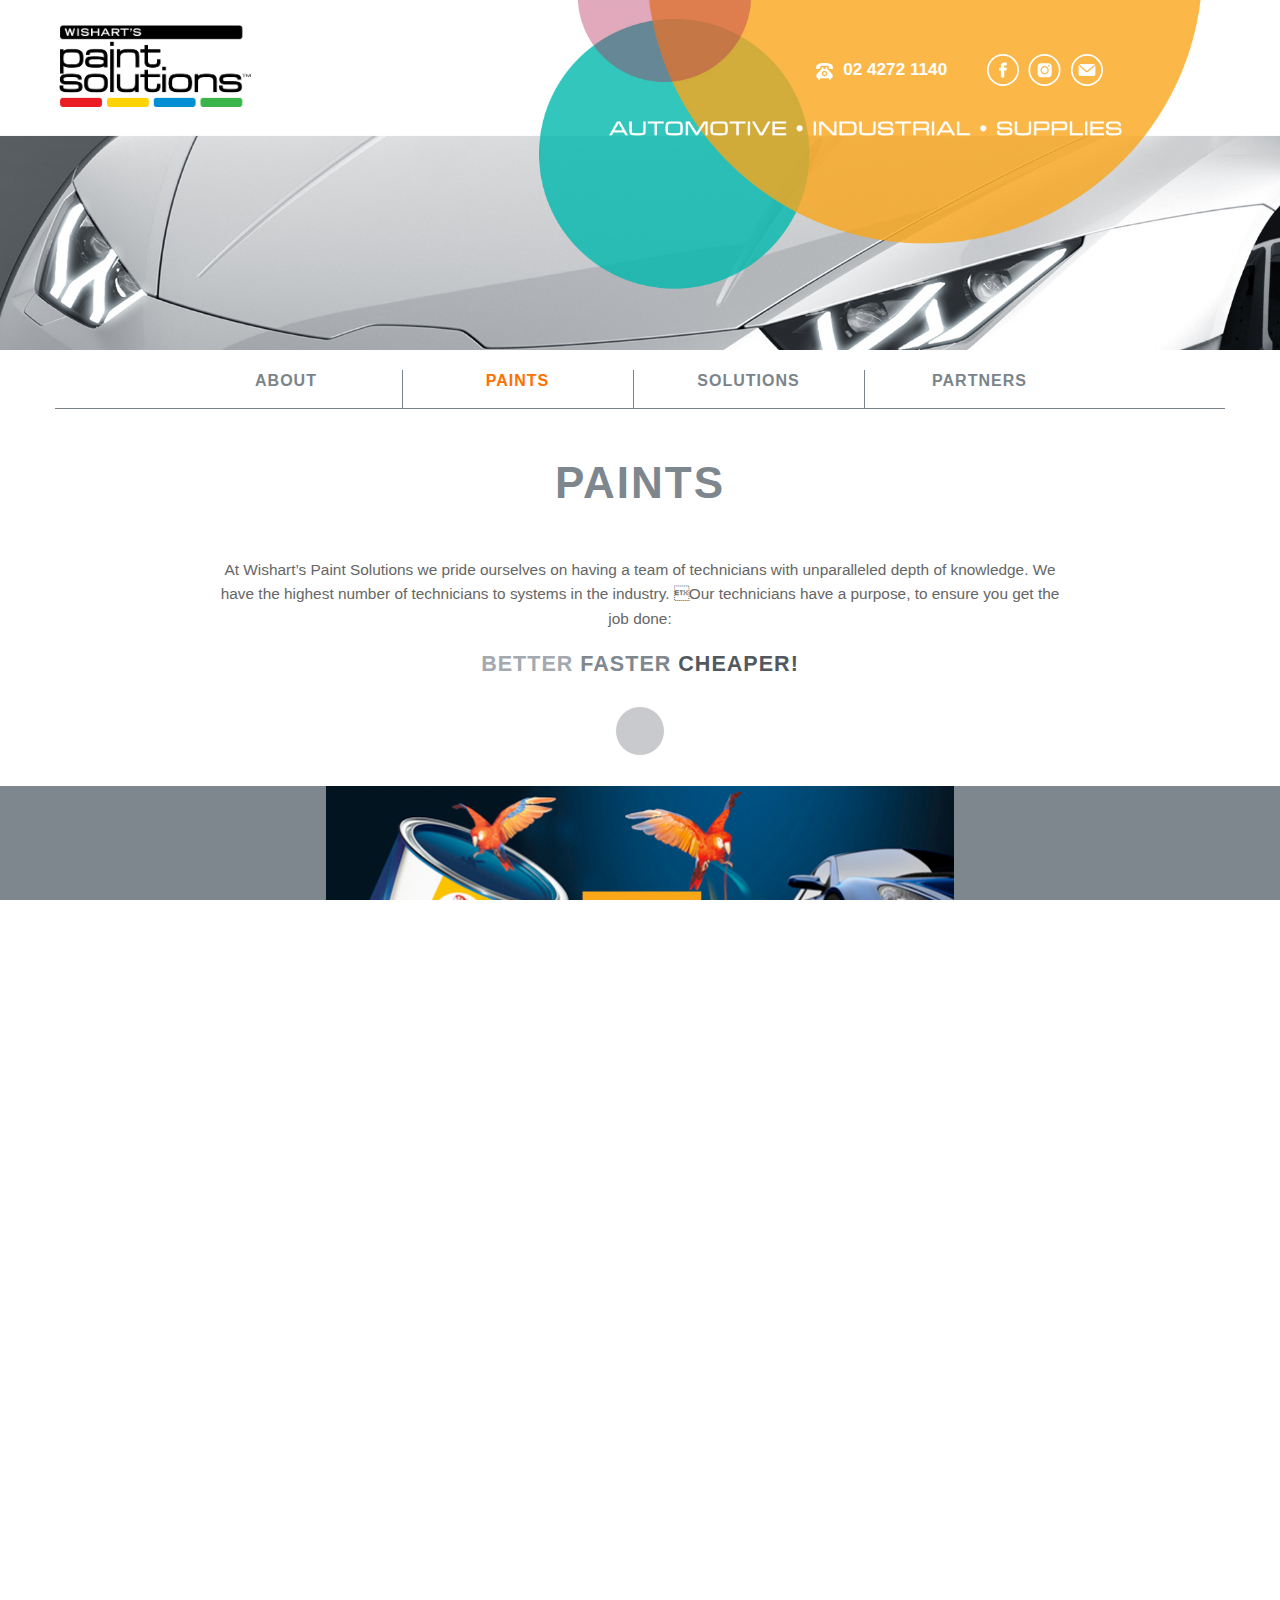
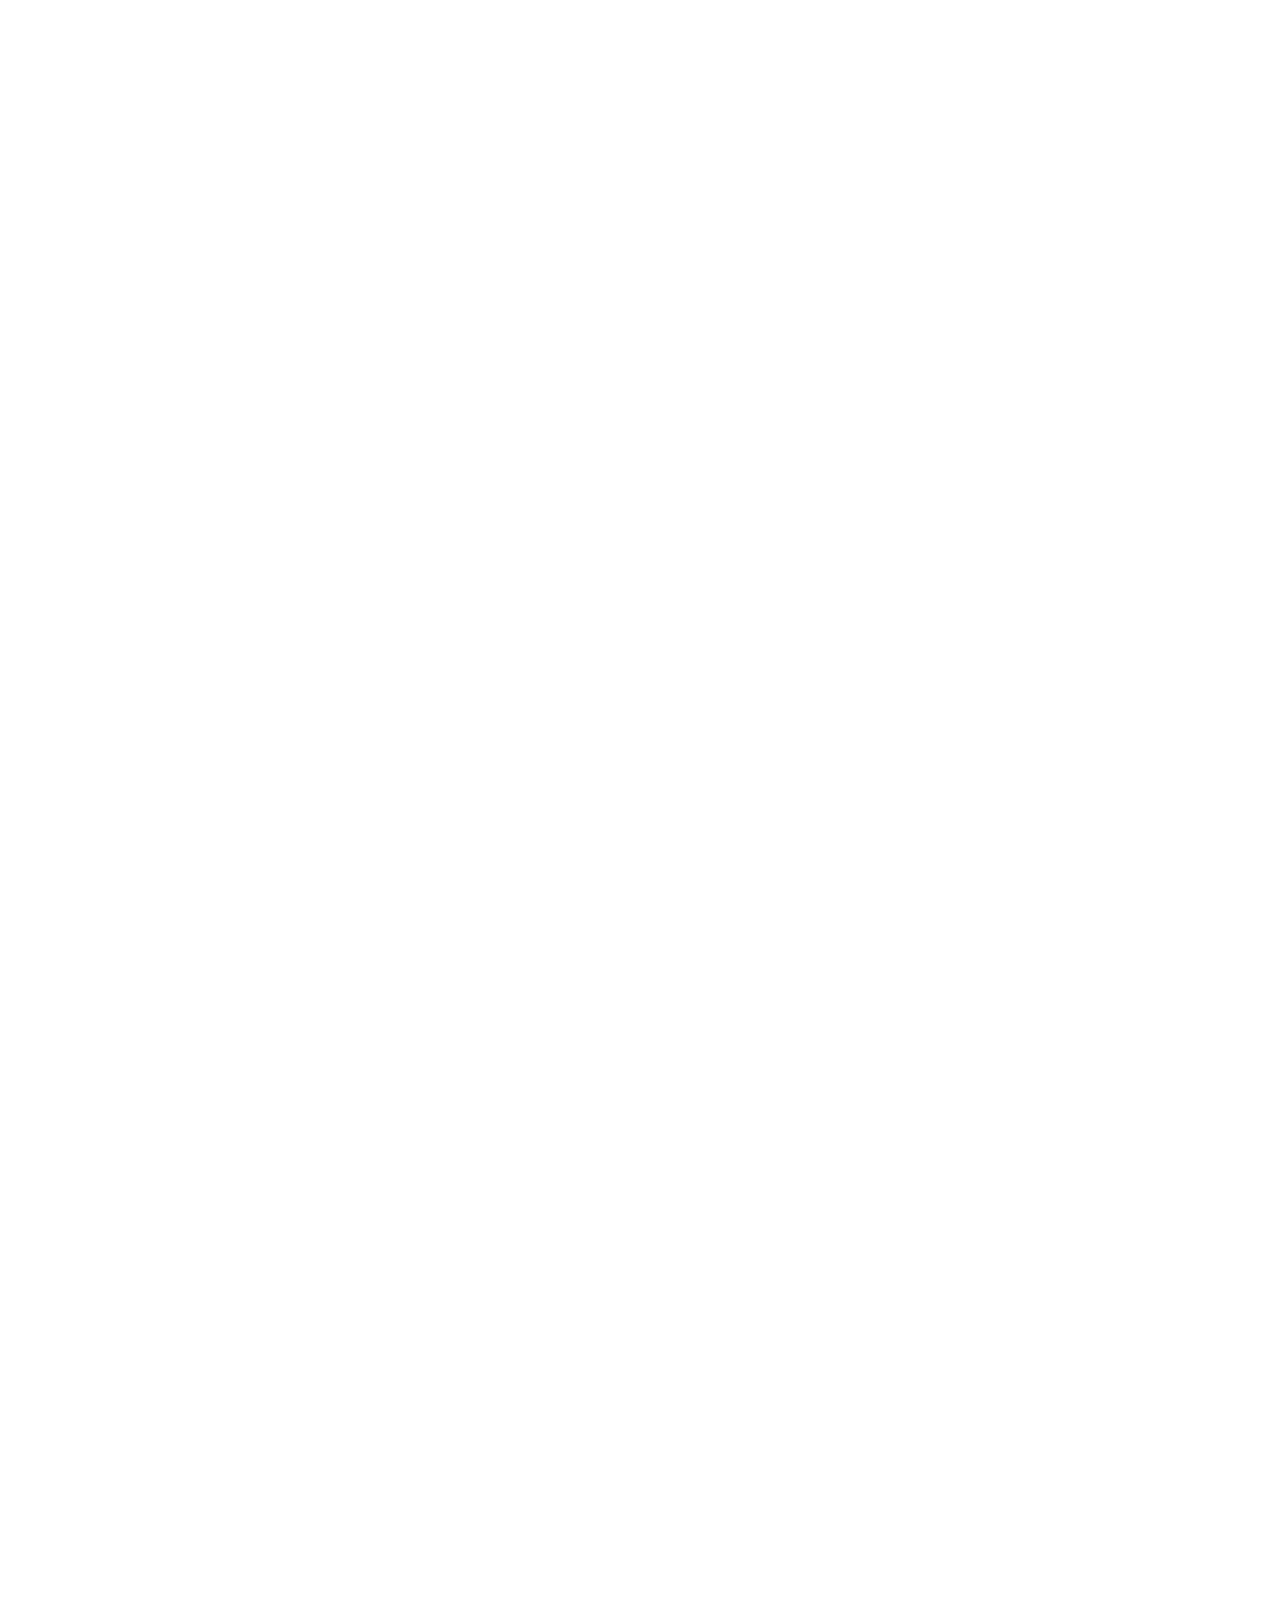
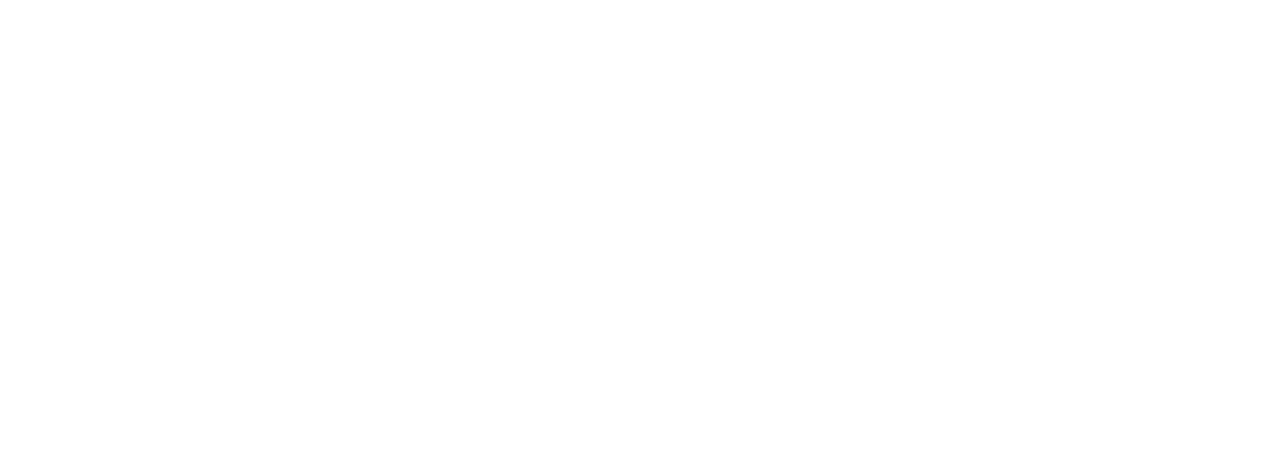
==== paints/index.html @ d62b1ea8 "init" ====
<!DOCTYPE html>
<!-- saved from url=(0048)http://www.wishartspaintsolutions.com.au/paints/ -->
<html lang="en-US"
      class=" js flexbox canvas canvastext webgl no-touch geolocation postmessage websqldatabase indexeddb hashchange history draganddrop websockets rgba hsla multiplebgs backgroundsize borderimage borderradius boxshadow textshadow opacity cssanimations csscolumns cssgradients cssreflections csstransforms csstransforms3d csstransitions fontface generatedcontent video audio localstorage sessionstorage webworkers no-applicationcache svg inlinesvg smil svgclippaths"
      style="">
<head>
    <meta http-equiv="Content-Type" content="text/html; charset=UTF-8">

    <title>Wishart's Paint Solutions | Paints </title>

    <link href="http://www.google-analytics.com/" rel="dns-prefetch">
    <link href="./../files/favicon.ico"
          rel="shortcut icon">
    <link href="./../files/touch.png"
          rel="apple-touch-icon-precomposed">
    <link href="./files/css" rel="stylesheet" type="text/css">

    <meta http-equiv="X-UA-Compatible" content="IE=edge,chrome=1">
    <meta name="viewport" content="width=device-width, initial-scale=1.0">
    <meta name="description" content="">

    <script type="text/javascript" async="" src="./files/analytics.js"></script>
    <script type="text/javascript">
        window._wpemojiSettings = {
            "baseUrl": "https:\/\/s.w.org\/images\/core\/emoji\/72x72\/",
            "ext": ".png",
            "source": {"concatemoji": "http:\/\/www.wishartspaintsolutions.com.au\/wp-includes\/js\/wp-emoji-release.min.js?ver=4.4.22"}
        };
        !function (a, b, c) {
            function d(a) {
                var c, d, e, f = b.createElement("canvas"), g = f.getContext && f.getContext("2d"),
                    h = String.fromCharCode;
                return g && g.fillText ? (g.textBaseline = "top", g.font = "600 32px Arial", "flag" === a ? (g.fillText(h(55356, 56806, 55356, 56826), 0, 0), f.toDataURL().length > 3e3) : "diversity" === a ? (g.fillText(h(55356, 57221), 0, 0), c = g.getImageData(16, 16, 1, 1).data, g.fillText(h(55356, 57221, 55356, 57343), 0, 0), c = g.getImageData(16, 16, 1, 1).data, e = c[0] + "," + c[1] + "," + c[2] + "," + c[3], d !== e) : ("simple" === a ? g.fillText(h(55357, 56835), 0, 0) : g.fillText(h(55356, 57135), 0, 0), 0 !== g.getImageData(16, 16, 1, 1).data[0])) : !1
            }

            function e(a) {
                var c = b.createElement("script");
                c.src = a, c.type = "text/javascript", b.getElementsByTagName("head")[0].appendChild(c)
            }

            var f, g;
            c.supports = {
                simple: d("simple"),
                flag: d("flag"),
                unicode8: d("unicode8"),
                diversity: d("diversity")
            }, c.DOMReady = !1, c.readyCallback = function () {
                c.DOMReady = !0
            }, c.supports.simple && c.supports.flag && c.supports.unicode8 && c.supports.diversity || (g = function () {
                c.readyCallback()
            }, b.addEventListener ? (b.addEventListener("DOMContentLoaded", g, !1), a.addEventListener("load", g, !1)) : (a.attachEvent("onload", g), b.attachEvent("onreadystatechange", function () {
                "complete" === b.readyState && c.readyCallback()
            })), f = c.source || {}, f.concatemoji ? e(f.concatemoji) : f.wpemoji && f.twemoji && (e(f.twemoji), e(f.wpemoji)))
        }(window, document, window._wpemojiSettings);
    </script>
    <style type="text/css">
        img.wp-smiley,
        img.emoji {
            display: inline !important;
            border: none !important;
            box-shadow: none !important;
            height: 1em !important;
            width: 1em !important;
            margin: 0 .07em !important;
            vertical-align: -0.1em !important;
            background: none !important;
            padding: 0 !important;
        }
    </style>
    <!--<link rel="stylesheet" id="formidable-css" href="./files/admin-ajax.php" media="all">-->
    <link rel="stylesheet" id="bootstrap-css" href="./files/bootstrap.min.css"
          media="all">
    <link rel="stylesheet" id="fontawesome-css"
          href="./files/font-awesome.min.css" media="all">
    <link rel="stylesheet" id="flaticon-css" href="./files/flaticon.css"
          media="all">
    <link rel="stylesheet" id="normalize-css" href="./files/normalize.css"
          media="all">
    <link rel="stylesheet" id="html5blank-css" href="./files/style.css"
          media="all">
    <script type="text/javascript" src="./files/modernizr-2.7.1.min.js"></script>
    <script type="text/javascript" src="./files/jquery.js"></script>
    <script type="text/javascript" src="./files/jquery-migrate.min.js"></script>
    <script type="text/javascript" src="./files/scripts.js"></script>
    <!--<link rel="https://api.w.org/" href="http://www.wishartspaintsolutions.com.au/wp-json/">-->
    <!--<link rel="alternate" type="application/json+oembed"-->
          <!--href="http://www.wishartspaintsolutions.com.au/wp-json/oembed/1.0/embed?url=http%3A%2F%2Fwww.wishartspaintsolutions.com.au%2Fpaints%2F">-->
    <!--<link rel="alternate" type="text/xml+oembed"-->
          <!--href="http://www.wishartspaintsolutions.com.au/wp-json/oembed/1.0/embed?url=http%3A%2F%2Fwww.wishartspaintsolutions.com.au%2Fpaints%2F&amp;format=xml">-->
    <script src="./files/e6cb97ce8c.js" crossorigin="anonymous"></script>
    <link href="./files/free-v4-shims.min.css" media="all" rel="stylesheet">
    <link href="./files/free-v4-font-face.min.css" media="all" rel="stylesheet">
    <link href="./files/free.min.css" media="all" rel="stylesheet">
    <!-- FIX FOR BG COVERS -->
    <style>
        .bg-cover {
            -ms-behavior: url(./../files/backgroundsize.min.htc);
        }
    </style>

    <!--[if lt IE 9]>
    <script src="//cdnjs.cloudflare.com/ajax/libs/respond.js/1.4.2/respond.js"></script>
    <script src="//cdnjs.cloudflare.com/ajax/libs/html5shiv/3.7.2/html5shiv.min.js"></script>
    <![endif]-->

    <meta property="og:url" content="http://www.wishartspaintsolutions.com.au/paints/">
    <meta property="og:type" content="article">
    <meta property="og:title" content="Wishart&#39;s Paint Solutions -   Paints">
    <meta property="og:description" content=" ">
    <meta property="og:image"
          content="./../logo.png">


    <!-- Global site tag (gtag.js) - Google Analytics -->
    <script async="" src="./files/js"></script>
    <script>
        window.dataLayer = window.dataLayer || [];

        function gtag() {
            dataLayer.push(arguments);
        }

        gtag('js', new Date());
        gtag('config', 'UA-108068623-1');
    </script>

</head>
<body class="page page-id-9 page-template page-template-page-paints page-template-page-paints-php logged-in paints page-loaded">

<div class="mobile-wrap">
    <!-- header -->
    <header class="header bg-cover" role="banner">

        <div class="container">
            <div class="logo">
                <a href="./../" title="Wishart&#39;s Paint Solutions"><img src="./files/logo.png"
                                                                           alt="Wishart&#39;s Paint Solutions"></a>
            </div>
            <div class="social-icons">
                <div class="phone">
                    <a href="tel:+61242721140" title="Phone Number">
                        <img
                                src="./../files/Phone%20Icon.svg" alt="phone-number"
                                class="phone-number">
                        <span style="color: white; font-size: 1.3em; line-height: 1em; margin: 0 7px;">02 4272 1140</span>
                    </a>
                </div>
                <div class="facebook">
                    <a href="https://www.facebook.com/wishartspaintsolutions" title="Facebook Icon" target="_blank"
                       rel="noopener noreferrer"><img src="./../files/Facebook.svg" style="color: white";
                                                      alt="facebook-icon" class="facebook-icon"></a>
                </div>
                <div class="instagram">
                    <a href="https://www.instagram.com/wishartspaintsolutions" title="Instagram Icon" target="_blank"
                       rel="noopener noreferrer"><img src="./../files/Instagram.svg"
                                                      alt="instagram-icon" class="instagram-icon"></a>
                </div>
                <div class="email">
                    <a href="mailto:enquires@wishartspaintsolutions.com.au" title="Email Icon"><img
                            src="./../files/Email.svg" alt="email-icon"
                            class="email-icon"></a>
                </div>
            </div>
        </div>


    </header>

    <!-- /header -->

    <!-- nav -->
    <nav class="nav container container-go-fluid">
        <ul>
            <li id="menu-item-19" class="menu-item menu-item-type-post_type menu-item-object-page menu-item-19"><a
                    href="./../">About</a></li>
            <li id="menu-item-18"
                class="menu-item menu-item-type-post_type menu-item-object-page current-menu-item page_item page-item-9 current_page_item menu-item-18">
                <a href="./">Paints</a></li>
            <li id="menu-item-17" class="menu-item menu-item-type-post_type menu-item-object-page menu-item-17"><a
                    href="./../solutions/">Solutions</a></li>
            <li id="menu-item-16" class="menu-item menu-item-type-post_type menu-item-object-page menu-item-16"><a
                    href="./../partners/">Partners</a></li>
        </ul>
    </nav>
    <!-- /nav -->

</div>


<div class="page-wrap">

    <div class="page-feature">
        <h1>Paints</h1>
    </div>

    <section class="page-content container">
        <p>At Wishart’s Paint Solutions we pride ourselves on having a team of technicians with unparalleled depth of
            knowledge. We have the highest number of technicians to systems in the industry. Our technicians have a
            purpose, to ensure you get the job done:</p>
        <span class="tagline"><span>Better </span><span class="mid">Faster </span><span
                class="end">Cheaper!</span></span>
    </section>

    <a href="./#" class="scroll fa" aria-hidden="true"></a>

</div>

<div class="grid">
    <div class="item grey">
        <div class="wrap"><img src="./files/glas.png" alt="Glasurit"
                               class="image">
            <h2>Glasurit</h2>
            <div class="blurb"><p><strong>Glasurit 90</strong> Line is the No.1 waterborne paint worldwide. </p>
                <p>The ideal solution for OEM approved and production bodyshops.</p>
                <p>&nbsp;</p>
                <p><img class="aligncenter size-full wp-image-129"
                        src="./files/Glasurit-paints.jpg" alt="Glasurit--paints">
                        <!--sizes="(max-width: 628px) 100vw, 628px"-->
                    <!--srcset="http://www.wishartspaintsolutions.com.au/wp-content/uploads/2015/12/Glasurit-paints-250x89.jpg 250w, http://www.wishartspaintsolutions.com.au/wp-content/uploads/2015/12/Glasurit-paints-120x43.jpg 120w, http://www.wishartspaintsolutions.com.au/wp-content/uploads/2015/12/Glasurit-paints.jpg 628w"-->
                </p>
                <p>&nbsp;</p>
                <p><strong>Glasurit 68</strong> Line topcoat system delivers first-class results across the board. It
                    can be used flexibly for applications ranging from original coating to refinishing and offers the
                    perfect solution for all vehicles, from tippers to buses. It’s brilliant, efficient and durable.</p>
            </div>
            <a href="http://glasurit.com.au/" class="button" title="Glasurit">Visit Site <span class="fa"
                                                                                               aria-hidden="true"></span></a>
        </div>
    </div>
    <div class="item ">
        <div class="wrap"><img src="./files/baslac.png" alt="Baslac"
                               class="image">
            <h2>Baslac</h2>
            <div class="blurb"><p>Baslac 45 Line waterborne offers an overall modern solution for non-OEM and production
                bodyshops. Exceptional coverage, excellent drying, leading class colour tools and outstanding
                finish.</p>
                <span class="tagline"><span>Baslac,</span><span class="mid"> &nbsp;so easy,</span><span class="end"> &nbsp;so effective!</span></span>
            </div>
            <a href="http://baslac.com.au/" class="button" title="Baslac">Visit Site <span class="fa"
                                                                                           aria-hidden="true"></span></a>
        </div>
    </div>
</div>

<section class="page-content more-paints container">
    <p>Our core refinish paints are complimented by the following light industrial timber and protective coatings.</p>
    <h2 class="feature">More paints we supply</h2>
    <div class="row">
        <div class="col-md-3 col-xs-6"><span><a href="https://www.basf.com/au/en.html" target="_blank"
                                                title="Visit Site"><img
                src="./files/BASF-logo.jpg" alt="BASF"></a></span></div>
        <div class="col-md-3 col-xs-6"><span><a href="http://www.wattyl.com.au/en/" target="_blank"
                                                title="Visit Site"><img
                src="./files/Wattyl-logo.png" alt="Wattyl"></a></span></div>
        <div class="col-md-3 col-xs-6"><span><a href="http://www.bccoatings.com.au/" target="_blank" title="Visit Site"><img
                src="./files/BC-Coatings-logo.png"
                alt="B.C. Coatings"></a></span></div>
        <div class="col-md-3 col-xs-6"><span><a href="http://www.jotun.com/" target="_blank" title="Visit Site"><img
                src="./files/Jotun-logo.png" alt="Jotun"></a></span></div>
    </div>
</section>


<footer class="footer">

    <div class="title">Contact Us</div>

    <div class="middle">
        <ul>
            <li>
                <strong>Unanderra</strong>
                <p>4 Waverley Drive, Unanderra 2526, NSW Australia</p>
            </li>
            <li>
                <strong>Email</strong>
                <a href="mailto:enquiries@wishartspaintsolutions.com.au" class="mail">enquiries@wishartspaintsolutions.com.au</a>
            </li>
            <li>
                <strong>Phone</strong>
                (02) 4272 1140
            </li>
            <li class="border-top">
                <strong>Port Macquarie</strong>
                <p>2/25 Uralla Rd, Port Macquarie, NSW 2444</p>
            </li>
            <li class="row">
                <div class="col-sm-6">
                    <strong>Phone</strong>
                    <span>(02) 6581 3044</span>
                </div>
                <div class="col-sm-6">
                    <strong>Fax</strong>
                    <span>(02) 6581 3045</span>
                </div>
            </li>
            <li class="border-top">
                <strong>Grafton</strong>
                <p>37A Villiers Street Grafton NSW 2460</p>
            </li>
            <li>
                <strong>Phone</strong>
                <span>0458 685 848</span>
            </li>
        </ul>
    </div>

    <div class="bottom">
        <span>Open: 7am - 4.30pm Mon-Fri</span>
    </div>
    <div class="apco">
        <div class="apco-logo">
            <img src="./files/apco-logo.png">
        </div>
        <div class="apco-info">
            <p>We are committed to continually minimising our impact upon the environment as demonstrated by our
                membership to the <span>Australian Packaging Covenant Organisation (APCO).</span></p>
        </div>
        <div class="apco-cta">
            <a href="./../files/Wishart&#39;s_paint_solutions-annual_report_action_plan_2019.pdf"
               target="_blank">
                <div class="apco-cta-btn">VIEW ACTION PLAN</div>
            </a>
        </div>
    </div>


</footer>

<script type="text/javascript" src="./files/comment-reply.min.js"></script>
<script type="text/javascript" src="./files/wp-embed.min.js"></script>


</body>
</html>
---- paints/files/flaticon.css ----
@font-face {
	font-family: "Flaticon";
	src: url("flaticon.eot");
	src: url("flaticon.eot#iefix") format("embedded-opentype"),
	url("flaticon.woff") format("woff"),
	url("flaticon.ttf") format("truetype"),
	url("flaticon.svg") format("svg");
	font-weight: normal;
	font-style: normal;
}
[class^="flaticon-"]:before, [class*=" flaticon-"]:before,
[class^="flaticon-"]:after, [class*=" flaticon-"]:after {   
	font-family: Flaticon;
        font-size: 20px;
font-style: normal;
margin-left: 20px;
}.flaticon-agreement:before {
	content: "\e000";
}
.flaticon-aim5:before {
	content: "\e001";
}
.flaticon-balancing3:before {
	content: "\e002";
}
.flaticon-calendar68:before {
	content: "\e003";
}
.flaticon-costume4:before {
	content: "\e004";
}
.flaticon-goal5:before {
	content: "\e005";
}
.flaticon-hand-1:before {
	content: "\e006";
}
.flaticon-hand220:before {
	content: "\e007";
}
.flaticon-human45:before {
	content: "\e008";
}
.flaticon-objective:before {
	content: "\e009";
}
.flaticon-plant14:before {
	content: "\e00a";
}
.flaticon-rope4:before {
	content: "\e00b";
}
.flaticon-target21:before {
	content: "\e00c";
}
.flaticon-targets:before {
	content: "\e00d";
}
---- paints/files/style.css ----
/*
	Theme Name: Wisharts
	Theme URI: http://html5blank.com
	Description: Wisharts Theme by DIGITALL* Agency
	Version: 1.0.0
	Author: DIGITALL* Agency
	Author URI: http://digitallagency.com.au
	Tags: Blank, HTML5, CSS3

	License: MIT
	License URI: http://opensource.org/licenses/mit-license.php
*/

/*------------------------------------*\#FEDD00
    MAIN
\*------------------------------------*/

/* global box-sizing */
*,
*:after,
*:before {
	-moz-box-sizing:border-box;
	box-sizing:border-box;
	-webkit-font-smoothing:antialiased;
	font-smoothing:antialiased;
	text-rendering:optimizeLegibility;
}
/* html element 62.5% font-size for REM use */
html {
	font-size:62.5%;
}
body {
	font:300 11px/1.4 'Helvetica Neue', Helvetica, Arial, sans-serif;
	font-weight: 400;
	color:#444;
}
/* clear */
.clear:before,
.clear:after {
    content:' ';
    display:table;
}

.clear:after {
    clear:both;
}
.clear {
    *zoom:1;
}
img {
	max-width:100%;
	vertical-align:bottom;
}
a {
	color:#444;
	text-decoration:none;
	-webkit-transition: all .3s ease-in-out;
	-moz-transition:    all .3s ease-in-out;
	-o-transition:      all .3s ease-in-out;
	-ms-transition:     all .3s ease-in-out;
}
a:hover {
	color:#444;
}
a:focus {
	outline:0;
}
a:hover,
a:active {
	outline:0;
}
input:focus {
	outline:0;
	border:1px solid #04A4CC;
}

h1, h2, h3, h4 {
	font-family: 'Lato', Helvetica, Arial, serif;
}

/*------------------------------------*\
    STRUCTURE
\*------------------------------------*/

body {
	background-color: #fff;
	padding: 0;
	margin: 0;

}

body, html {
	height: 100%;
	width: 100%;
	overflow: auto;
	overflow-x: hidden;
	-webkit-overflow-scrolling: touch;
}

/* Full screen elements */
.full-screen {
	width: 100%;
	height: 100%;
	min-height: 100%;

	text-align: center;
	padding: 0;
	margin: 0;
	overflow-x: hidden;
	position: relative;
}

/* Half screen elements */
.half-screen {
	width: 100%;
	height: 50% !important;
	min-height: 50% !important;

	text-align: center;
	padding: 0;
	margin: 0;
	overflow-x: hidden;
}

/* Background Covers */
.bg-cover {
	background-position: center center;
	background-repeat: no-repeat;

	-webkit-background-size: cover;
	-moz-background-size: cover;
  	-o-background-size: cover;
  	background-size: cover;

}

.popup-overlay {
	overflow: scroll;
	position: fixed;
	z-index: 99999;
	top: 0;
	width: 100%;
	height: 100%;
	min-height: 100%;
	-webkit-overflow-scrolling: touch;
	background: rgba(0,0,0,0.8);
	-webkit-transition: opacity .3s ease-in-out;
	-moz-transition: opacity .3s ease-in-out;
	-o-transition: opacity .3s ease-in-out;
	-ms-transition: opacity .3s ease-in-out;
	left: -99999px;
	opacity: 0;
	-ms-filter: "progid:DXImageTransform.Microsoft.Alpha(Opacity=0)";
	filter: alpha(opacity=0);
}

.popup-overlay.active {
	left: 0;
	opacity: 1;
	-ms-filter: none;
	filter: none;
}

.popup-overlay .popup-holder {
	width: 100%;
	height: 100%;
	min-height: 100%;
}

.popup-overlay .popup-holder .popup-content {
	overflow: visible;
	position: relative;
	top: 80px;

	margin: 0 30%;
	padding: 30px 30px 10px;

	width: 40%;

	background: #fff;
	border-radius: 8px;

	font-size: 1.2em;
}

.popup-close {
	position: absolute;
	top: -2em;
	right: 0;

	color: #fff;
	font-weight: 600;
}

.popup-close:hover {
	color: #43BCB2;
}

/*------------------------------------*\
	HEADER
\*------------------------------------*/

.header {
	width: 100%;
	height: 350px;
	background-image: url('img/header.jpg');

	position: relative;

	background-color: #fff;
}

.page-template-page-paints .header {
	background-image: url('./header-paints.jpg');
}

.page-template-page-solutions .header {
	background-image: url('img/header-solutions.jpg');
}

.page-template-page-partners .header {
	background-image: url('img/header-partners.jpg');
}

.header .container {
	position: relative;

	font-family: 'Lato', Helvetica, Arial, serif;
	font-size: 1.2em;
	font-weight: 900;
	color: #fff;
	padding: 0;

}

.header a {
	color: #30B6F0;
}

/* Logo */

.header .logo {
	float: left;
	display: inline;
	margin-top: 20px;
}

.header .logo img {
	width: 200px;
	display: inline;
}

.header .col-md-3 {
	position: static;
}

.header .col-md-3 .abs {
	position: absolute;
	bottom: 0;
	left: 15px;
}

.header .right .abs {
	text-align: right;
	left: auto;
	right: 15px;
}

.header .phone-number {
	font-size: 2em;
	line-height: 1.6em;
	font-weight: normal;
}

.header .phone-number .fa {
	color: #43BCB2;
}

/* Social Icons */

.social-icons {
    float: right;
    width: 35%;
    margin: auto;
    /*padding: 10px; */
    text-align: right;
    padding-top: 4%;
    padding-right: 10%;
}

.phone {
    /*display: inline-block;*/
    height: auto;
    /*max-width: 40%;*/
    /*padding: 25px 75px 0px 0px;*/
    max-width: 150px;
    padding: 14px 5px 0px 0px;
    position: absolute;
}

.facebook {
    display: inline-block;
    height: auto;
    /*max-width: 6%;*/
    max-width: 40px;
    padding: 7px 5px 0px 0px;
}

.instagram {
    display: inline-block;
    height: auto;
    /*max-width: 6%;*/
    max-width: 40px;
    padding: 0px 5px 0px 0px;
}

.email {
    display: inline-block;
    height: auto;
    /*max-width: 6%;*/
    max-width: 40px;
    padding: 0px 5px 0px 0px;
}

.header form.search {
	float: right;
	display: inline;
	width: auto;
	margin-top: 30px;
	position: relative;
}

.header form.search::before {
	content: "\f002";
	position: absolute;
	right: 4px;
	top: 0;
	margin: 0;
	font-family: 'FontAwesome';
	font-size: 18px;
	line-height: 28px;
	height: 28px;
	padding: 0 8px;
	color: #ccc;
	border-left: 1px solid #ccc;

}

.header .search input {
	padding: 4px;
	width: 200px;
	text-indent: 8px;
	height: 20px;
	line-height: 20px;

	border-radius: 20px;

	font-size: 14px;
	font-weight: 400;
}

/*------------------------------------*\
	NAV
\*------------------------------------*/

.nav {
	font-family: 'Lato', Helvetica, Arial, serif;
	clear: both;
	text-align: center;

	overflow: hidden;

	border-bottom: 1px solid #7B848B;
}

.nav ul {
	list-style: none;
	padding: 0;
	overflow: hidden;

	width: 80%;
	margin: 20px 10% 0;
}

.nav ul li {
	padding: 0;
	margin: 0;
	width: 25%;

	display: inline;
	float: left;
	border-left: 1px solid #7B848B;
}

.nav ul li:first-child {
	border-left: 0;
}

.nav ul li a {
	display: block;

	padding: 0 0px 16px;

	color: #7B848B;
	font-size: 16px;
	font-weight: 900;
	letter-spacing: 1px;
	text-transform: uppercase;
	text-decoration: none;
}

.nav ul li.current-menu-item a, .nav ul li a:hover {
	color: #FF7000;
}

/*------------------------------------*\
	FOOTER
\*------------------------------------*/

.footer {
	width: 100%;
	position: relative;

	background: #575961;
	color: #fff;

	font-size: 1.1em;
	text-align: center;

	font-family: 'Lato', Helvetica, Arial, serif;

}

.footer .title {
	color: #fff;
	position: absolute;
	top: -25px;
	left: 50%;

	width: 200px;
	margin-left: -100px;

	display: inline-block;
	*display: inline;
	z-index: 1;

	padding: 16px 40px;

	text-transform: uppercase;
	text-decoration: none;
	text-align: center;

	font-weight: 900;
	letter-spacing: 1px;
	font-size: 16px;
	line-height: 1em;

	color: #fff;

	border: none;
	outline: none;

	background-color: #43BCB2;
	background-clip: padding-box;
	border-radius: 10px;

	-webkit-transition: all .3s ease-in-out;
	-moz-transition:    all .3s ease-in-out;
	-o-transition:      all .3s ease-in-out;
	-ms-transition:     all .3s ease-in-out;

}

/* Middle */

.footer .middle {
	margin: 0 auto;
	width: 50%;
	max-width: 480px;

	position: relative;
	padding: 30px 20px;

	top: 50px;

	color: #666;
	background-color: #fff;
	border-radius: 10px;
	letter-spacing: .05em;
	font-weight: 600;
}

.footer .middle strong {
	margin: 5px 0 0;
	padding: 0;
	display: block;
	font-weight: 900;

	text-transform: uppercase;
}

.footer .middle a {
	color: #43BCB2;
}

footer ul {
	list-style: none;
	margin: 0 0 0;
	padding: 0;
}

.footer li {
	padding: 0;
	margin: 10px 0;

	font-size: 1.2em;
	line-height: 1.6em;
	position: relative;
}

.footer li.border-top {
	border-top: 1px solid #999;
	margin-top: 20px;
	padding-top: 20px;
}

.footer li span {
	margin: 0 10px;
}

/* Bottom */

.footer .bottom {
	padding: 75px 0 25px;
	width: 100%;
	overflow: hidden;

	background-color: #2C2C2C;
	color: #fff;
	font-size: 1.6em;
	font-weight: 900;
	text-transform: uppercase;
	letter-spacing: 1px;
	word-spacing: .1em;
}

/*------------------------------------*\
	PAGE CONTENT
\*------------------------------------*/

.page-wrap {
	overflow: hidden;

	line-height: 1.6em;
	background: #fff;
	padding: 0 0 30px;

	text-align: center;
}

.page-wrap.loop-holder {
}

.page-wrap.bg-grey {
	background-color: #E8EAEC;
}

.page-feature {
	position: relative;
	overflow: hidden;

	padding: 50px 0;
	color: #141414;

	text-align: center;
}

.page-feature img {
	width: 50%;
	margin: 0 auto 20px;
}

.page-feature h1 {
	font-size: 4em;
	font-weight: 900;
	letter-spacing: 2px;
	margin: 0 0px;
	text-transform: uppercase;
	color: #7E868E;
}

.page-feature p {
	width: 800px;
	margin: 0 auto;
	padding: 0;

	font-size: 1.2em;
	font-weight: 600;
	font-family: 'Lato', Helvetica, Arial, serif;
}

.page-content {
	padding: 0 20px 20px;
	font-size: 1.4em;
	line-height: 1.6em;

	color: #666;

	width: 70%;
	margin: 0 15%;
}

.tagline {
	font-family: 'Lato', Helvetica, Arial, serif;
	font-size: 1.4em;
	font-weight: 900;
	letter-spacing: 1px;
	color: #A3A9AF;
	text-transform: uppercase;
	padding-top: 10px;
	padding-bottom: 10px;
	display: inline-block;
}

.tagline span {
}

.tagline .mid {
	color: #80878F;
}

.tagline .end {
	color: #52585E;
}


.page-content h3, .page-locations h3 {
	color: #43BCB2;
	font-weight: 900;
	font-size: 1.6em;
	line-height: 1.6em;
	margin-top: 0;
}

.page-content p {
	margin: 0 0 10px;
}

#map {
	height: 500px;
	width: 100%;
	margin: 0;
	padding: 0;
}

.map img {
	max-width: none;
}

.gmnoprint img {
	max-width: none;
}

.scroll {
	display: inline-block;
	border-radius: 50%;
	border: 1px solid #fff;

	color: #fff;
	background-color: #C9CACD;

	width: 50px;
	height: 50px;
	line-height: 50px;
	font-size: 50px;
}

.scroll:hover {
	color: #fff;
	background-color: #F9AB40;
}

/*------------------------------------*\
	SIDEBAR
\*------------------------------------*/

.sidebar {
	color: #fff;

	padding-bottom: 20px;

	font-family: 'Lato', Helvetica, Arial, serif;
}

.sidebar h3 {
	margin-top: 0;
	color: #141414;
	font-weight: 900;
	font-size: 1.6em;
	line-height: 1.6em;
}

.sidebar a {
	color: #fff;
}

.sidebar .widget-holder {
	margin-bottom: 30px;
}

.sidebar .search input {
	width: 99%;
	padding-left: 0;
	padding-right: 0;
	text-indent: 15px;
}

.sidebar .widget_recent_jobs {
	color: #999;
}

.sidebar ul.job_listings li.job_listing a {
	padding: 15px;
}

.sidebar ul.job_listings li.job_listing a div.position {
	padding: 0 0 0;
	float: left;
	display: inline;
	width: 50%;

	margin-top: 21px;

}

.sidebar ul.job_listings li.job_listing a ul.meta {
	float: right;
	display: inline;
	padding: 0 0 0;
	margin: 0;

	width: 50%;
}

.sidebar .job_application {
	border-bottom: 1px solid #e0e0e0;
	margin-bottom: 30px;
}

.sidebar .job_application input.application_button {
	margin: 0 0 30px;
	width: 100%;

	font-size: 1.2em;
}

/*------------------------------------*\
	Single Pages
\*------------------------------------*/

.article-content {
	font-size: 1.2em;
	line-height: 1.6em;
	color: #404040;
	padding-bottom: 30px;
}


.button.big {
	width: 100%;
	padding: 20px 0;
	margin: 20px 0;

	font-size: 1.6em;
	line-height: 1.6em;
}

.error-page .page-content {
	font-family: 'Lato', Helvetica, Arial, serif;
	line-height: 1.6em;
	padding-top: 30px;
}

.error-page h2 {
	margin-top: 0;
	color: #43BCB2;
	font-weight: 900;
	font-size: 1.8em;
	line-height: 1.6em;
}

.error-page form.search {
	margin-top: 20px;
}

.contact-boxes {
	text-align: center;
	overflow: hidden;
	padding-bottom: 30px;

}

.contact-boxes .fa {
	font-size: 3em;
	line-height: 2em;
	color: #43BCB2;
}


.container.partners {
	padding-top: 30px;
	padding-bottom: 30px;

	font-size: 1.2em;
	line-height: 1.6em;
	color: #666;
}

.container.partners .img {
	height: 90px;
	margin-bottom: 20px;
	display: table;
}

.container.partners .img .vert {
	height: auto;
	overflow: hidden;
	display: table-cell;
	vertical-align: middle;
}

.container.partners .img img {
	height: 60px;
}

.container.partners .img.wide img {
	height: 90px;
}

.container.partners .img.tall img {
	height: 140px;
}

.container.partners .ob .wrap {
	height: 280px;
	margin-bottom: 30px;
	border-bottom: 3px solid #81868D;
}

.grid {
	width: 100%;
	text-align: center;
}

.grid.margin-bottom {
	padding-bottom: 40px;
	background-color: #C3C7CA;
}

.grid .item {
	color: #50565D;
	background-color: #C3C7CA;
}

.grid .item.grey {
	background-color: #7E868E;
	color: #fff;
}

.grid .item .wrap {
	width: 60%;
	max-width: 628px;
	margin: 0 auto;
	padding: 0 0 40px;
}

.grid .item .image {
	height: auto;
	width: 100%;
}

.grid .item h2 {
	font-size: 2.8em;
	font-weight: 900;
	margin: 30px 0;
	text-transform: uppercase;
}

.grid .item .blurb {
	font-size: 1.4em;
	line-height: 1.6em;
}

.grid .item .blurb p {
	margin: 0;
	padding: 0 0 10px;
}

.grid .item .button {
	background-color: #54575C;
	color: #fff;
	margin: 20px 0 0px;
	width: 200px;
	letter-spacing: 1px;
}

.grid .item .button:hover {
	background-color: #fff;
	color: #44bdb3;
}

.grid .item .tagline {
	color: #fff;
}

.grid .item .tagline .mid {
	color: #85898F;
}

.gird .item .tagline .end {
	color: #46494E;
}

.grid .item.grey .tagline .mid {
	color: #B8C2CC;
}

.gird .item.grey .tagline .end {
	color: #46494E;
}

.more-paints {
	text-align: center;
	padding: 40px 100px 20px;

	color: #8F9297;
}

.more-paints p {
}

.more-paints h2.feature {
	font-size: 1.4em;
	font-weight: 900;
	margin: 40px 0 20px;
	text-transform: uppercase;
}

.more-paints .row div {
	height: 200px;
	display: table;
}

.more-paints .row div span {
	display: table-cell;
	vertical-align: middle;
}

.more-paints .row div span img {
	-webkit-filter: grayscale(100%);
	filter: grayscale(100%);
	filter: gray;
	filter: url("data:image/svg+xml;utf8,<svg version='1.1' xmlns='http://www.w3.org/2000/svg' height='0'><filter id='greyscale'><feColorMatrix type='matrix' values='0.3333 0.3333 0.3333 0 0 0.3333 0.3333 0.3333 0 0 0.3333 0.3333 0.3333 0 0 0 0 0 1 0' /></filter></svg>#greyscale");
	opacity: 0.6;
	width: 80%;
}

.more-paints .row div:hover span img {
	filter: none;
	-webkit-filter: grayscale(0%);
	filter: grayscale(0%);
	opacity: 1;
}


/*------------------------------------*\
	LOOP
\*------------------------------------*/

.loop {
	margin: 0px 0 40px;
	text-align: left;
	position: relative;

	width: 100%;
	overflow: hidden;
}

.loop .loop-image, .loop .loop-info {
	position: relative;
	height: 200px;
	z-index: 1;
	overflow: hidden;
}

.loop .loop-image {
	display: table;
}

.loop .loop-image .vert {
	display: table-cell;
	vertical-align: middle;
}

.loop .loop-image .vert img {
	max-width: 200px;
	max-height: 200px;
}

.loop .loop-info {
	background-color: #fff;
	padding: 0 20px;

	text-align: left;
	font-family: 'Lato', Helvetica, Arial, serif;
	font-size: .8em;

	display: table;
}

.loop .loop-info .vert {
	display: table-cell;
	vertical-align: middle;
}


.loop .loop-info h2 {
	position: relative;
	padding-bottom: 10px;
	margin-bottom: 10px;
	margin-top: 0px;

	font-size: 2.6em;
	font-weight: 900;
}

.loop .loop-info .details {
	line-height: 1em;
	font-size: 1.2em;
	font-weight: 600;
	text-transform: uppercase;

	color: #aaa;

	-webkit-transition: all .3s ease-in-out;
	-moz-transition:    all .3s ease-in-out;
	-o-transition:      all .3s ease-in-out;
	-ms-transition:     all .3s ease-in-out;
}

.loop .loop-info .details a {
	color: #aaa;
}

.loop .loop-info a:hover {
	color: #1A1A1A;
}

.loop .loop-info .blurb {
	padding-top: 10px;
	font-size: 1.4em;
	line-height: 1.4em;
}

.loop .loop-info .blurb p {
	margin: 0;
}

.loop .loop-info .button {
	margin-top: 30px;
}

.loop .loop-info .button:hover {
}

.pagination {

}

.pagination .page-numbers {
	padding: 5px 10px;
	color: #404040;
	font-weight: 600;
	background-color: #fff;
	border: 2px solid #44bdb3;
}

.pagination .page-numbers.current, .pagination .page-numbers:hover {
	background: #44bdb3;
	color: #fff;
}

/*------------------------------------*\
	SEARCH
\*------------------------------------*/

form.search {
	width: 100%;
}



.search input {
	width: 50%;
	font-size: 1.2em;
	line-height: 1.6em;
	padding: 10px;

	outline: none;
	margin: 0;
	border: 1px solid #e8e8e8;

	-webkit-transition: all .3s ease-in-out;
	-moz-transition:    all .3s ease-in-out;
	-o-transition:      all .3s ease-in-out;
	-ms-transition:     all .3s ease-in-out;
}

.search input:focus {
	border-color: #43BCB2;
}


/*------------------------------------*\
	FORMS
\*------------------------------------*/

form {
	overflow: hidden;
}

input, textarea {
	outline: 0;
	border: 1px solid #e8e8e8;
	padding: 3px 8px;

	color: #999;

	font-size: 1.2em;
	line-height: 1.6em;

	-webkit-transition: all .3s ease-in-out;
	-moz-transition:    all .3s ease-in-out;
	-o-transition:      all .3s ease-in-out;
	-ms-transition:     all .3s ease-in-out;
}


.form-group {
	width: 100%;
	margin: 0 0 10px;
	float: left;
	display: inline;
	overflow: hidden;

	-webkit-transition: opacity .3s ease-in-out;
	-moz-transition:    opacity .3s ease-in-out;
	-o-transition:      opacity .3s ease-in-out;
	-ms-transition:     opacity .3s ease-in-out;
}

.form-group.half {
	width: 50%;
}

.form-group label {
	display: block;
	margin: 0 0 1px;

	-webkit-transition: all .3s ease-in-out;
	-moz-transition:    all .3s ease-in-out;
	-o-transition:      all .3s ease-in-out;
	-ms-transition:     all .3s ease-in-out;
}

.form-group.active label, .form-group.error label {
	color: #43BCB2;
}

.form-group input, .form-group textarea {
	clear: both;
	width: 100%;
	display: block;
}

.form-group input[type="checkbox"], .form-group input[type="radio"] {
	clear: none;
	width: auto;
	display: inline;
	margin: 5px;
}

.form-group input:focus, .form-group textarea:focus {
	color: #000;
	padding-left: 15px;
}


.form-group span {
	position: relative;
	overflow: hidden;
	display: block;
}

.form-group span::before {
	content: "";
	position: absolute;
	width: 100%;
	height: 0;
	left: 0;
	bottom: 0;
	z-index: 99;

	background-color: #43BCB2;

	-webkit-transition: all .3s ease-in-out;
	-moz-transition:    all .3s ease-in-out;
	-o-transition:      all .3s ease-in-out;
	-ms-transition:     all .3s ease-in-out;
}


.form-group.active span::before {
	height: 3px;
}

.popup-overlay .popup-holder .popup-content .form-group.active span::before {
	display: none;
}

.form-group input.button {
	float: left;
	display: inline;
	width: auto;
	padding-left: 20px;
	padding-right: 20px;
	border: none;
	color: #fff;
}

.form-group input.button:hover {
	color: #43BCB2;
}

.form-group .form-message {
	padding: 13px;
	display: none;
}


.form-group .form-message.visible {
	display: inline-block;
}

.form-group.ignore{
	position: fixed;
	left: -999999px;
}

div.wpcf7-response-output.wpcf7-display-none {
	display: block;
	clear: both;
	margin: 10px 0;

	text-align: center;
	font-size: 1.1em;
	font-weight: 400;
	color: #808080;
}

div.wpcf7-response-output.wpcf7-display-none.wpcf7-validation-errors,
div.wpcf7-response-output.wpcf7-display-none.wpcf7-mail-sent-ok {
	background-color: #fff;
}

div.wpcf7-response-output.wpcf7-display-none.wpcf7-mail-sent-ok {
	border-color: #43BCB2;;
}

form.wpcf7-form.sent .form-group {
	opacity: 0.5;
}

.contact-form {
	background-color: #ececec;
}

.contact-form h3 {
	margin-bottom: 20px;
}

.contact-form .form-group input[type="submit"] {
	width: 200px;
}

/*------------------------------------*\
    MISC
\*------------------------------------*/

.button, a.button, input[type="submit"] {
	display: inline-block;
	*display: inline;
	position: relative;
	z-index: 1;

	padding: 16px 40px;
	margin: 8px 0;

	text-transform: uppercase;
	text-decoration: none;
	text-align: center;

	font-family: 'Lato', Helvetica, Arial, serif;
	font-weight: 900;
	font-size: 16px;
	line-height: 1em;

	color: #fff;

	border: none;
	outline: none;

	background-color: #43BCB2;
	background-clip: padding-box;
	border-radius: 10px;

	-webkit-transition: all .3s ease-in-out;
	-moz-transition:    all .3s ease-in-out;
	-o-transition:      all .3s ease-in-out;
	-ms-transition:     all .3s ease-in-out;
}

.button.white {
	color: #43BCB2;
	background-color: #fff;
	border: none;
}

.button.border {
	border: 1px solid #fff;
}

.button:hover, input[type="submit"]:hover {
	color: #43BCB2;
	background-color: #fff;

	box-shadow: inset 0 0 0 2px #43BCB2;
}

.button::before {
	content: "";
	position: absolute;
	top: 0;
	left: 0;
	width: 100%;
	height: 100%;

	z-index: -1;

	background-color: #fff;

	display: none;

	-webkit-transition: all .3s cubic-bezier(.11,.52,.47,1);
	-moz-transition:    all .3s cubic-bezier(.11,.52,.47,1);
	-o-transition:      all .3s cubic-bezier(.11,.52,.47,1);
	-ms-transition:     all .3s cubic-bezier(.11,.52,.47,1);
}


/* Bootstrap 1/5 Column */

.col-xs-15,
.col-sm-15,
.col-md-15,
.col-lg-15 {
    position: relative;
    min-height: 1px;
    padding-right: 10px;
    padding-left: 10px;
}

.col-xs-15 {
    width: 20%;
    float: left;
}
@media (min-width: 768px) {
.col-sm-15 {
        width: 20%;
        float: left;
    }
}
@media (min-width: 992px) {
    .col-md-15 {
        width: 20%;
        float: left;
    }
}
@media (min-width: 1200px) {
    .col-lg-15 {
        width: 20%;
        float: left;
    }
}

/*------------------------------------*\
	TYPOGRAPHY
\*------------------------------------*/

a {
	-webkit-transition: all .3s ease-in-out;
	-moz-transition:    all .3s ease-in-out;
	-o-transition:      all .3s ease-in-out;
	-ms-transition:     all .3s ease-in-out;
}

a:hover, a:active {
	color: #385169;
	text-decoration: none;
}


/*------------------------------------*\
    RESPONSIVE
\*------------------------------------*/

@media only screen and (max-device-width: 1200px), only screen and (max-width: 1200px) {

.container.container-go-fluid {
	width: 100%;
	padding-left: 0;
	padding-right: 0;
}

.page-wrap.container.container-go-fluid {
	padding-left: 15px;
	padding-right: 15px;
}

.container.partners .ob .wrap {
	height: 320px;
}

.more-paints {
	padding: 40px 60px 20px;
}

.more-paints .row div span img {
	width: 80%;
}
.social-icons {
    float: right;
    width: 40%;
}

}



@media only screen and (max-device-width: 992px), only screen and (max-width: 992px) {

/* Header */
.header .container {
	font-size: 1em;
}


.container.partners .ob .wrap {
	height: 260px;
}

.grid .item .wrap {
	width: 80%;
}

.more-paints {
	padding: 40px 60px 20px;
}

.more-paints .row div span img {
	width: 60%;
}
.social-icons, .facebook {
    width: 100%;
    padding: 5px 5px 0px 0px;
}

}

@media only screen and (max-device-width: 1024px), only screen and (max-width: 992px) {
/* Social Icons */

.social-icons {
    float: right;
    width: 35%;
    margin: auto;
    text-align: right;
    padding-top: 4%;
    padding-right: 0px;
}

.phone {
    height: auto;
    max-width: 150px;
    padding: 14px 5px 0px 0px;
    position: absolute;
}

.facebook {
    display: inline-block;
    height: auto;
    max-width: 40px;
    padding: 45px 5px 0px 0px;
}

.instagram {
    display: inline-block;
    height: auto;
    max-width: 40px;
    padding: 0px 5px 0px 0px;
}

.email {
    display: inline-block;
    height: auto;
    max-width: 40px;
    padding: 0px 5px 0px 0px;
    /*margin-right: 50px*/
}

}


@media only screen and (max-device-width: 768px), only screen and (max-width: 768px) {

/* Full screen elements */
.full-screen {
	width: 100%;
	height: auto;
	min-height: auto;
}
.footer li:nth-child(2) a {
	font-size: 0.6em !important;
}

/* Header */

.header {
	padding: 0 15px;
}

.header .container {
	font-size: 1em;
}

/* Logo */

.header .logo {
}

.header .logo img {
	width: 140px;
}

.header .col-md-3 {
	display: none;
}

}

@media only screen and (max-device-width: 767px), only screen and (max-width: 371px) {
.social-icons {
    background: rgba(0, 0, 0, 0.5);
    top:0;
	left:0;
    position: fixed;
    z-index: 999;
}
.social-icons, .facebook {
    width: 100%;
    padding: 5px 5px 0px 0px;
    height: 57px;
}

.phone {
	right: 135px;
}

}

@media only screen and (max-device-width: 370px), only screen and (max-width: 320px) {
.social-icons {
    background: rgba(0, 0, 0, 0.5);
}
.social-icons, .facebook, .instagram, .email {
    width: 100%;
    padding: 5px 10px 0px 0px;
    height: 57px;
}

.phone {
        margin-left: 35px;
        padding: 14px 25px 0px 0px;
}
.email {
    margin-right: 25px;
}

}

/* Footer */

.footer .middle {
	width: 75%;
	padding-top: 10px;
	padding-bottom: 10px;
	text-align: center;
}

.footer .middle .left {
	padding-right: 0;
}

.footer li {
	font-size: 1.2em;
}

.footer li a, .footer li .cell {
	padding: 6px 0;
}

.footer li .fa,
.footer li a::after {
	display: none;
}

/* Pages */
.page-content {
}

.page-wrap.container.container-go-fluid .page-left {
}

.home-features::before {
	display: none;
}

aside.sidebar {
	border-top: 1px solid #e8e8e8;
	margin-top: 0px;
	padding-top: 30px;
	padding-left: 0;
	padding-right: 0;
}

.more-paints {
	padding-left: 15px;
	padding-right: 15px;
	text-align: center;
	padding-bottom: 40px;
}

/* Loop */

.loop {
}

.loop-image {
	height: auto !important;
	margin-bottom: 40px !important;
}

.loop .loop-info {
	padding: 0 15px;
	height: auto;
}

.loop .loop-info .vert {
	display: block;

}

.container.partners .ob .wrap {
	height: auto;
	padding-bottom: 20px;
}


}


@media only screen and (max-device-width: 580px), only screen and (max-width: 580px) {

/* Header */

.header {
	height: 150px;
}

/* Nav */

.nav {
}

.nav ul {
	width: 100%;
	margin: 20px 0% 0;
}

.nav ul li a {
	padding: 0 0px 8px;
	font-size: 14px;
}

/* Footer */

.footer .middle {
	width: 80%;
}

.footer .bottom {
	font-size: 1.2em;
}

.form-group {
	width: 100%;
	padding-left: 0;
}

.form-group.right {
	padding-right: 0;
}

.form-group input, .form-group textarea {
	width: 100%;
}

.form-group input.button {
	width: 100%;
}


.page-feature h1 {
	font-size: 3em;
}

.page-content {
	width: 100%;
	margin: 0;
}

.grid .item h2 {
	font-size: 2em;
}

.grid .item .wrap {
	width: 100%;
	margin: 0;
}

.grid .item .wrap .blurb {
	padding-left: 15px;
	padding-right: 15px;
}

.more-paints {
	padding-bottom: 50px;
}

.grid .item .wrap .tagline, .tagline {
	font-size: 20px !important;
}

.more-paints h2.feature {
	font-size: 20px !important;
}

.more-paints .row div {
	height: 100px;
	padding: 0;
}


}

@media only screen and (max-device-width: 420px), only screen and (max-width: 420px) {

/* Mobile Wrap */
.mobile-wrap {
	width: 100%;
	height: 100%;
	min-height: 100%;

	text-align: center;
	padding: 0;
	margin: 0;
	overflow-x: hidden;
	position: relative;

}

/* Header */

.header {
	text-align: center;
	height: 100%;
	min-height: 100%;
	background-image: url('./mobile.jpg');
	background-size: 100%;
	background-position: center top;
	padding: 0;
	margin-top: 57px;

}

.page-template-page-paints .header {
	background-image: url('./mobile-paints.jpg');
	/*margin-top: 57px;*/
}

.page-template-page-solutions .header {
	background-image: url('./mobile-solutions.jpg');
}

.page-template-page-partners .header {
	background-image: url('./mobile-partners.jpg');
}


.header .logo, .header form.search {
	display: inline-block;
	float: none;
}

.header .logo {
	width: 75%;
	margin-top: 135px;
	padding: 0;
}

.header .logo img {
	width: 100%;
}

.header form.search {
	width: 75%;
	margin: 10px auto 0;
}

.header form.search input {
	width: 95%;
}

/* Nav */
.nav {
	position: absolute;
	bottom: 0;
	left: 0;
	width: 100%;
	background-color: #fff;
}

.nav ul li a {
	font-size: 9px;
}

/* Footer */

.footer li.m {
	display: block;
	margin: 15px 0;
}

.footer li.d {
	display: none;
}

.footer .bottom {

}

.footer .bottom span {
	display: block;
	width: 100%;
	text-align: center;
}

.footer .bottom span.h {
	display: none;
}


.grid .item .wrap .tagline {
}

.tagline .end {
	clear: both;
	display: block;
}

.grid .item .wrap .tagline, .tagline {
	font-size: 18px !important;
}

.more-paints h2.feature {
	font-size: 18px !important;
}
.page-feature img {
	width: 70%;
}



}

/*------------------------------------*\
    MISC
\*------------------------------------*/

::selection {
	background:#04A4CC;
	color:#FFF;
	text-shadow:none;
}
::-webkit-selection {
	background:#04A4CC;
	color:#FFF;
	text-shadow:none;
}
::-moz-selection {
	background:#04A4CC;
	color:#FFF;
	text-shadow:none;
}

/*------------------------------------*\
    WORDPRESS CORE
\*------------------------------------*/

.alignnone {
	margin:5px 20px 20px 0;
}
.aligncenter,
div.aligncenter {
	display:block;
	margin:5px auto 5px auto;
}
.alignright {
	float:right;
	margin:5px 0 20px 20px;
}
.alignleft {
	float:left;
	margin:5px 20px 20px 0;
}
a img.alignright {
	float:right;
	margin:5px 0 20px 20px;
}
a img.alignnone {
	margin:5px 20px 20px 0;
}
a img.alignleft {
	float:left;
	margin:5px 20px 20px 0;
}
a img.aligncenter {
	display:block;
	margin-left:auto;
	margin-right:auto;
}
.wp-caption {
	background:#FFF;
	border:1px solid #F0F0F0;
	max-width:96%;
	padding:5px 3px 10px;
	text-align:center;
}
.wp-caption.alignnone {
	margin:5px 20px 20px 0;
}
.wp-caption.alignleft {
	margin:5px 20px 20px 0;
}
.wp-caption.alignright {
	margin:5px 0 20px 20px;
}
.wp-caption img {
	border:0 none;
	height:auto;
	margin:0;
	max-width:98.5%;
	padding:0;
	width:auto;
}
.wp-caption .wp-caption-text,
.gallery-caption {
	font-size:11px;
	line-height:17px;
	margin:0;
	padding:0 4px 5px;
}
.sticky {

}
.bypostauthor {

}
.apco {
	background-color: #161616 !important;
	padding: 20px 30px 35px;
}
.apco-logo {
	text-align: center;
	height: auto;
}
.apco-info {
	max-width: 450px;
	margin: 0 auto;
	padding: 25px 0px;
}
.apco p {
	font-size: 1.4em !important;
  color: #7e868e !important;
}
.apco p span {
  color: #ffffff !important;
}
.apco-cta {
	margin: 0 auto;
}
.apco .apco-cta a {
}
.apco .apco-cta-btn {
	margin: 0 auto;
	width: 150px;
	padding: 10px;
	background: #7e868e;
	color: #2c2c2c;
	border-radius: 3px;
}
/*------------------------------------*\
    PRINT
\*------------------------------------*/

@media print {
	* {
		background:transparent !important;
		color:#000 !important;
		box-shadow:none !important;
		text-shadow:none !important;
	}
	a,
	a:visited {
		text-decoration:underline;
	}
	a[href]:after {
		content:" (" attr(href) ")";
	}
	abbr[title]:after {
		content:" (" attr(title) ")";
	}
	.ir a:after,
	a[href^="javascript:"]:after,
	a[href^="#"]:after {
		content:"";
	}
	pre,blockquote {
		border:1px solid #999;
		page-break-inside:avoid;
	}
	thead {
		display:table-header-group;
	}
	tr,img {
		page-break-inside:avoid;
	}
	img {
		max-width:100% !important;
	}
	@page {
		margin:0.5cm;
	}
	p,
	h2,
	h3 {
		orphans:3;
		widows:3;
	}
	h2,
	h3 {
		page-break-after:avoid;
	}
}
---- paints/files/free-v4-shims.min.css ----
/*!
 * Font Awesome Free 5.13.0 by @fontawesome - https://fontawesome.com
 * License - https://fontawesome.com/license/free (Icons: CC BY 4.0, Fonts: SIL OFL 1.1, Code: MIT License)
 */.fa.fa-glass:before{content:"\f000"}.fa.fa-meetup{font-family:"Font Awesome 5 Brands";font-weight:400}.fa.fa-star-o{font-family:"Font Awesome 5 Free";font-weight:400}.fa.fa-star-o:before{content:"\f005"}.fa.fa-close:before,.fa.fa-remove:before{content:"\f00d"}.fa.fa-gear:before{content:"\f013"}.fa.fa-trash-o{font-family:"Font Awesome 5 Free";font-weight:400}.fa.fa-trash-o:before{content:"\f2ed"}.fa.fa-file-o{font-family:"Font Awesome 5 Free";font-weight:400}.fa.fa-file-o:before{content:"\f15b"}.fa.fa-clock-o{font-family:"Font Awesome 5 Free";font-weight:400}.fa.fa-clock-o:before{content:"\f017"}.fa.fa-arrow-circle-o-down{font-family:"Font Awesome 5 Free";font-weight:400}.fa.fa-arrow-circle-o-down:before{content:"\f358"}.fa.fa-arrow-circle-o-up{font-family:"Font Awesome 5 Free";font-weight:400}.fa.fa-arrow-circle-o-up:before{content:"\f35b"}.fa.fa-play-circle-o{font-family:"Font Awesome 5 Free";font-weight:400}.fa.fa-play-circle-o:before{content:"\f144"}.fa.fa-repeat:before,.fa.fa-rotate-right:before{content:"\f01e"}.fa.fa-refresh:before{content:"\f021"}.fa.fa-list-alt{font-family:"Font Awesome 5 Free";font-weight:400}.fa.fa-dedent:before{content:"\f03b"}.fa.fa-video-camera:before{content:"\f03d"}.fa.fa-picture-o{font-family:"Font Awesome 5 Free";font-weight:400}.fa.fa-picture-o:before{content:"\f03e"}.fa.fa-photo{font-family:"Font Awesome 5 Free";font-weight:400}.fa.fa-photo:before{content:"\f03e"}.fa.fa-image{font-family:"Font Awesome 5 Free";font-weight:400}.fa.fa-image:before{content:"\f03e"}.fa.fa-pencil:before{content:"\f303"}.fa.fa-map-marker:before{content:"\f3c5"}.fa.fa-pencil-square-o{font-family:"Font Awesome 5 Free";font-weight:400}.fa.fa-pencil-square-o:before{content:"\f044"}.fa.fa-share-square-o{font-family:"Font Awesome 5 Free";font-weight:400}.fa.fa-share-square-o:before{content:"\f14d"}.fa.fa-check-square-o{font-family:"Font Awesome 5 Free";font-weight:400}.fa.fa-check-square-o:before{content:"\f14a"}.fa.fa-arrows:before{content:"\f0b2"}.fa.fa-times-circle-o{font-family:"Font Awesome 5 Free";font-weight:400}.fa.fa-times-circle-o:before{content:"\f057"}.fa.fa-check-circle-o{font-family:"Font Awesome 5 Free";font-weight:400}.fa.fa-check-circle-o:before{content:"\f058"}.fa.fa-mail-forward:before{content:"\f064"}.fa.fa-expand:before{content:"\f424"}.fa.fa-compress:before{content:"\f422"}.fa.fa-eye,.fa.fa-eye-slash{font-family:"Font Awesome 5 Free";font-weight:400}.fa.fa-warning:before{content:"\f071"}.fa.fa-calendar:before{content:"\f073"}.fa.fa-arrows-v:before{content:"\f338"}.fa.fa-arrows-h:before{content:"\f337"}.fa.fa-bar-chart{font-family:"Font Awesome 5 Free";font-weight:400}.fa.fa-bar-chart:before{content:"\f080"}.fa.fa-bar-chart-o{font-family:"Font Awesome 5 Free";font-weight:400}.fa.fa-bar-chart-o:before{content:"\f080"}.fa.fa-facebook-square,.fa.fa-twitter-square{font-family:"Font Awesome 5 Brands";font-weight:400}.fa.fa-gears:before{content:"\f085"}.fa.fa-thumbs-o-up{font-family:"Font Awesome 5 Free";font-weight:400}.fa.fa-thumbs-o-up:before{content:"\f164"}.fa.fa-thumbs-o-down{font-family:"Font Awesome 5 Free";font-weight:400}.fa.fa-thumbs-o-down:before{content:"\f165"}.fa.fa-heart-o{font-family:"Font Awesome 5 Free";font-weight:400}.fa.fa-heart-o:before{content:"\f004"}.fa.fa-sign-out:before{content:"\f2f5"}.fa.fa-linkedin-square{font-family:"Font Awesome 5 Brands";font-weight:400}.fa.fa-linkedin-square:before{content:"\f08c"}.fa.fa-thumb-tack:before{content:"\f08d"}.fa.fa-external-link:before{content:"\f35d"}.fa.fa-sign-in:before{content:"\f2f6"}.fa.fa-github-square{font-family:"Font Awesome 5 Brands";font-weight:400}.fa.fa-lemon-o{font-family:"Font Awesome 5 Free";font-weight:400}.fa.fa-lemon-o:before{content:"\f094"}.fa.fa-square-o{font-family:"Font Awesome 5 Free";font-weight:400}.fa.fa-square-o:before{content:"\f0c8"}.fa.fa-bookmark-o{font-family:"Font Awesome 5 Free";font-weight:400}.fa.fa-bookmark-o:before{content:"\f02e"}.fa.fa-facebook,.fa.fa-twitter{font-family:"Font Awesome 5 Brands";font-weight:400}.fa.fa-facebook:before{content:"\f39e"}.fa.fa-facebook-f{font-family:"Font Awesome 5 Brands";font-weight:400}.fa.fa-facebook-f:before{content:"\f39e"}.fa.fa-github{font-family:"Font Awesome 5 Brands";font-weight:400}.fa.fa-credit-card{font-family:"Font Awesome 5 Free";font-weight:400}.fa.fa-feed:before{content:"\f09e"}.fa.fa-hdd-o{font-family:"Font Awesome 5 Free";font-weight:400}.fa.fa-hdd-o:before{content:"\f0a0"}.fa.fa-hand-o-right{font-family:"Font Awesome 5 Free";font-weight:400}.fa.fa-hand-o-right:before{content:"\f0a4"}.fa.fa-hand-o-left{font-family:"Font Awesome 5 Free";font-weight:400}.fa.fa-hand-o-left:before{content:"\f0a5"}.fa.fa-hand-o-up{font-family:"Font Awesome 5 Free";font-weight:400}.fa.fa-hand-o-up:before{content:"\f0a6"}.fa.fa-hand-o-down{font-family:"Font Awesome 5 Free";font-weight:400}.fa.fa-hand-o-down:before{content:"\f0a7"}.fa.fa-arrows-alt:before{content:"\f31e"}.fa.fa-group:before{content:"\f0c0"}.fa.fa-chain:before{content:"\f0c1"}.fa.fa-scissors:before{content:"\f0c4"}.fa.fa-files-o{font-family:"Font Awesome 5 Free";font-weight:400}.fa.fa-files-o:before{content:"\f0c5"}.fa.fa-floppy-o{font-family:"Font Awesome 5 Free";font-weight:400}.fa.fa-floppy-o:before{content:"\f0c7"}.fa.fa-navicon:before,.fa.fa-reorder:before{content:"\f0c9"}.fa.fa-google-plus,.fa.fa-google-plus-square,.fa.fa-pinterest,.fa.fa-pinterest-square{font-family:"Font Awesome 5 Brands";font-weight:400}.fa.fa-google-plus:before{content:"\f0d5"}.fa.fa-money{font-family:"Font Awesome 5 Free";font-weight:400}.fa.fa-money:before{content:"\f3d1"}.fa.fa-unsorted:before{content:"\f0dc"}.fa.fa-sort-desc:before{content:"\f0dd"}.fa.fa-sort-asc:before{content:"\f0de"}.fa.fa-linkedin{font-family:"Font Awesome 5 Brands";font-weight:400}.fa.fa-linkedin:before{content:"\f0e1"}.fa.fa-rotate-left:before{content:"\f0e2"}.fa.fa-legal:before{content:"\f0e3"}.fa.fa-dashboard:before,.fa.fa-tachometer:before{content:"\f3fd"}.fa.fa-comment-o{font-family:"Font Awesome 5 Free";font-weight:400}.fa.fa-comment-o:before{content:"\f075"}.fa.fa-comments-o{font-family:"Font Awesome 5 Free";font-weight:400}.fa.fa-comments-o:before{content:"\f086"}.fa.fa-flash:before{content:"\f0e7"}.fa.fa-clipboard,.fa.fa-paste{font-family:"Font Awesome 5 Free";font-weight:400}.fa.fa-paste:before{content:"\f328"}.fa.fa-lightbulb-o{font-family:"Font Awesome 5 Free";font-weight:400}.fa.fa-lightbulb-o:before{content:"\f0eb"}.fa.fa-exchange:before{content:"\f362"}.fa.fa-cloud-download:before{content:"\f381"}.fa.fa-cloud-upload:before{content:"\f382"}.fa.fa-bell-o{font-family:"Font Awesome 5 Free";font-weight:400}.fa.fa-bell-o:before{content:"\f0f3"}.fa.fa-cutlery:before{content:"\f2e7"}.fa.fa-file-text-o{font-family:"Font Awesome 5 Free";font-weight:400}.fa.fa-file-text-o:before{content:"\f15c"}.fa.fa-building-o{font-family:"Font Awesome 5 Free";font-weight:400}.fa.fa-building-o:before{content:"\f1ad"}.fa.fa-hospital-o{font-family:"Font Awesome 5 Free";font-weight:400}.fa.fa-hospital-o:before{content:"\f0f8"}.fa.fa-tablet:before{content:"\f3fa"}.fa.fa-mobile-phone:before,.fa.fa-mobile:before{content:"\f3cd"}.fa.fa-circle-o{font-family:"Font Awesome 5 Free";font-weight:400}.fa.fa-circle-o:before{content:"\f111"}.fa.fa-mail-reply:before{content:"\f3e5"}.fa.fa-github-alt{font-family:"Font Awesome 5 Brands";font-weight:400}.fa.fa-folder-o{font-family:"Font Awesome 5 Free";font-weight:400}.fa.fa-folder-o:before{content:"\f07b"}.fa.fa-folder-open-o{font-family:"Font Awesome 5 Free";font-weight:400}.fa.fa-folder-open-o:before{content:"\f07c"}.fa.fa-smile-o{font-family:"Font Awesome 5 Free";font-weight:400}.fa.fa-smile-o:before{content:"\f118"}.fa.fa-frown-o{font-family:"Font Awesome 5 Free";font-weight:400}.fa.fa-frown-o:before{content:"\f119"}.fa.fa-meh-o{font-family:"Font Awesome 5 Free";font-weight:400}.fa.fa-meh-o:before{content:"\f11a"}.fa.fa-keyboard-o{font-family:"Font Awesome 5 Free";font-weight:400}.fa.fa-keyboard-o:before{content:"\f11c"}.fa.fa-flag-o{font-family:"Font Awesome 5 Free";font-weight:400}.fa.fa-flag-o:before{content:"\f024"}.fa.fa-mail-reply-all:before{content:"\f122"}.fa.fa-star-half-o{font-family:"Font Awesome 5 Free";font-weight:400}.fa.fa-star-half-o:before{content:"\f089"}.fa.fa-star-half-empty{font-family:"Font Awesome 5 Free";font-weight:400}.fa.fa-star-half-empty:before{content:"\f089"}.fa.fa-star-half-full{font-family:"Font Awesome 5 Free";font-weight:400}.fa.fa-star-half-full:before{content:"\f089"}.fa.fa-code-fork:before{content:"\f126"}.fa.fa-chain-broken:before{content:"\f127"}.fa.fa-shield:before{content:"\f3ed"}.fa.fa-calendar-o{font-family:"Font Awesome 5 Free";font-weight:400}.fa.fa-calendar-o:before{content:"\f133"}.fa.fa-css3,.fa.fa-html5,.fa.fa-maxcdn{font-family:"Font Awesome 5 Brands";font-weight:400}.fa.fa-ticket:before{content:"\f3ff"}.fa.fa-minus-square-o{font-family:"Font Awesome 5 Free";font-weight:400}.fa.fa-minus-square-o:before{content:"\f146"}.fa.fa-level-up:before{content:"\f3bf"}.fa.fa-level-down:before{content:"\f3be"}.fa.fa-pencil-square:before{content:"\f14b"}.fa.fa-external-link-square:before{content:"\f360"}.fa.fa-compass{font-family:"Font Awesome 5 Free";font-weight:400}.fa.fa-caret-square-o-down{font-family:"Font Awesome 5 Free";font-weight:400}.fa.fa-caret-square-o-down:before{content:"\f150"}.fa.fa-toggle-down{font-family:"Font Awesome 5 Free";font-weight:400}.fa.fa-toggle-down:before{content:"\f150"}.fa.fa-caret-square-o-up{font-family:"Font Awesome 5 Free";font-weight:400}.fa.fa-caret-square-o-up:before{content:"\f151"}.fa.fa-toggle-up{font-family:"Font Awesome 5 Free";font-weight:400}.fa.fa-toggle-up:before{content:"\f151"}.fa.fa-caret-square-o-right{font-family:"Font Awesome 5 Free";font-weight:400}.fa.fa-caret-square-o-right:before{content:"\f152"}.fa.fa-toggle-right{font-family:"Font Awesome 5 Free";font-weight:400}.fa.fa-toggle-right:before{content:"\f152"}.fa.fa-eur:before,.fa.fa-euro:before{content:"\f153"}.fa.fa-gbp:before{content:"\f154"}.fa.fa-dollar:before,.fa.fa-usd:before{content:"\f155"}.fa.fa-inr:before,.fa.fa-rupee:before{content:"\f156"}.fa.fa-cny:before,.fa.fa-jpy:before,.fa.fa-rmb:before,.fa.fa-yen:before{content:"\f157"}.fa.fa-rouble:before,.fa.fa-rub:before,.fa.fa-ruble:before{content:"\f158"}.fa.fa-krw:before,.fa.fa-won:before{content:"\f159"}.fa.fa-bitcoin,.fa.fa-btc{font-family:"Font Awesome 5 Brands";font-weight:400}.fa.fa-bitcoin:before{content:"\f15a"}.fa.fa-file-text:before{content:"\f15c"}.fa.fa-sort-alpha-asc:before{content:"\f15d"}.fa.fa-sort-alpha-desc:before{content:"\f881"}.fa.fa-sort-amount-asc:before{content:"\f160"}.fa.fa-sort-amount-desc:before{content:"\f884"}.fa.fa-sort-numeric-asc:before{content:"\f162"}.fa.fa-sort-numeric-desc:before{content:"\f886"}.fa.fa-xing,.fa.fa-xing-square,.fa.fa-youtube,.fa.fa-youtube-play,.fa.fa-youtube-square{font-family:"Font Awesome 5 Brands";font-weight:400}.fa.fa-youtube-play:before{content:"\f167"}.fa.fa-adn,.fa.fa-bitbucket,.fa.fa-bitbucket-square,.fa.fa-dropbox,.fa.fa-flickr,.fa.fa-instagram,.fa.fa-stack-overflow{font-family:"Font Awesome 5 Brands";font-weight:400}.fa.fa-bitbucket-square:before{content:"\f171"}.fa.fa-tumblr,.fa.fa-tumblr-square{font-family:"Font Awesome 5 Brands";font-weight:400}.fa.fa-long-arrow-down:before{content:"\f309"}.fa.fa-long-arrow-up:before{content:"\f30c"}.fa.fa-long-arrow-left:before{content:"\f30a"}.fa.fa-long-arrow-right:before{content:"\f30b"}.fa.fa-android,.fa.fa-apple,.fa.fa-dribbble,.fa.fa-foursquare,.fa.fa-gittip,.fa.fa-gratipay,.fa.fa-linux,.fa.fa-skype,.fa.fa-trello,.fa.fa-windows{font-family:"Font Awesome 5 Brands";font-weight:400}.fa.fa-gittip:before{content:"\f184"}.fa.fa-sun-o{font-family:"Font Awesome 5 Free";font-weight:400}.fa.fa-sun-o:before{content:"\f185"}.fa.fa-moon-o{font-family:"Font Awesome 5 Free";font-weight:400}.fa.fa-moon-o:before{content:"\f186"}.fa.fa-pagelines,.fa.fa-renren,.fa.fa-stack-exchange,.fa.fa-vk,.fa.fa-weibo{font-family:"Font Awesome 5 Brands";font-weight:400}.fa.fa-arrow-circle-o-right{font-family:"Font Awesome 5 Free";font-weight:400}.fa.fa-arrow-circle-o-right:before{content:"\f35a"}.fa.fa-arrow-circle-o-left{font-family:"Font Awesome 5 Free";font-weight:400}.fa.fa-arrow-circle-o-left:before{content:"\f359"}.fa.fa-caret-square-o-left{font-family:"Font Awesome 5 Free";font-weight:400}.fa.fa-caret-square-o-left:before{content:"\f191"}.fa.fa-toggle-left{font-family:"Font Awesome 5 Free";font-weight:400}.fa.fa-toggle-left:before{content:"\f191"}.fa.fa-dot-circle-o{font-family:"Font Awesome 5 Free";font-weight:400}.fa.fa-dot-circle-o:before{content:"\f192"}.fa.fa-vimeo-square{font-family:"Font Awesome 5 Brands";font-weight:400}.fa.fa-try:before,.fa.fa-turkish-lira:before{content:"\f195"}.fa.fa-plus-square-o{font-family:"Font Awesome 5 Free";font-weight:400}.fa.fa-plus-square-o:before{content:"\f0fe"}.fa.fa-openid,.fa.fa-slack,.fa.fa-wordpress{font-family:"Font Awesome 5 Brands";font-weight:400}.fa.fa-bank:before,.fa.fa-institution:before{content:"\f19c"}.fa.fa-mortar-board:before{content:"\f19d"}.fa.fa-delicious,.fa.fa-digg,.fa.fa-drupal,.fa.fa-google,.fa.fa-joomla,.fa.fa-pied-piper-alt,.fa.fa-pied-piper-pp,.fa.fa-reddit,.fa.fa-reddit-square,.fa.fa-stumbleupon,.fa.fa-stumbleupon-circle,.fa.fa-yahoo{font-family:"Font Awesome 5 Brands";font-weight:400}.fa.fa-spoon:before{content:"\f2e5"}.fa.fa-behance,.fa.fa-behance-square,.fa.fa-steam,.fa.fa-steam-square{font-family:"Font Awesome 5 Brands";font-weight:400}.fa.fa-automobile:before{content:"\f1b9"}.fa.fa-envelope-o{font-family:"Font Awesome 5 Free";font-weight:400}.fa.fa-envelope-o:before{content:"\f0e0"}.fa.fa-deviantart,.fa.fa-soundcloud,.fa.fa-spotify{font-family:"Font Awesome 5 Brands";font-weight:400}.fa.fa-file-pdf-o{font-family:"Font Awesome 5 Free";font-weight:400}.fa.fa-file-pdf-o:before{content:"\f1c1"}.fa.fa-file-word-o{font-family:"Font Awesome 5 Free";font-weight:400}.fa.fa-file-word-o:before{content:"\f1c2"}.fa.fa-file-excel-o{font-family:"Font Awesome 5 Free";font-weight:400}.fa.fa-file-excel-o:before{content:"\f1c3"}.fa.fa-file-powerpoint-o{font-family:"Font Awesome 5 Free";font-weight:400}.fa.fa-file-powerpoint-o:before{content:"\f1c4"}.fa.fa-file-image-o{font-family:"Font Awesome 5 Free";font-weight:400}.fa.fa-file-image-o:before{content:"\f1c5"}.fa.fa-file-photo-o{font-family:"Font Awesome 5 Free";font-weight:400}.fa.fa-file-photo-o:before{content:"\f1c5"}.fa.fa-file-picture-o{font-family:"Font Awesome 5 Free";font-weight:400}.fa.fa-file-picture-o:before{content:"\f1c5"}.fa.fa-file-archive-o{font-family:"Font Awesome 5 Free";font-weight:400}.fa.fa-file-archive-o:before{content:"\f1c6"}.fa.fa-file-zip-o{font-family:"Font Awesome 5 Free";font-weight:400}.fa.fa-file-zip-o:before{content:"\f1c6"}.fa.fa-file-audio-o{font-family:"Font Awesome 5 Free";font-weight:400}.fa.fa-file-audio-o:before{content:"\f1c7"}.fa.fa-file-sound-o{font-family:"Font Awesome 5 Free";font-weight:400}.fa.fa-file-sound-o:before{content:"\f1c7"}.fa.fa-file-video-o{font-family:"Font Awesome 5 Free";font-weight:400}.fa.fa-file-video-o:before{content:"\f1c8"}.fa.fa-file-movie-o{font-family:"Font Awesome 5 Free";font-weight:400}.fa.fa-file-movie-o:before{content:"\f1c8"}.fa.fa-file-code-o{font-family:"Font Awesome 5 Free";font-weight:400}.fa.fa-file-code-o:before{content:"\f1c9"}.fa.fa-codepen,.fa.fa-jsfiddle,.fa.fa-vine{font-family:"Font Awesome 5 Brands";font-weight:400}.fa.fa-life-bouy,.fa.fa-life-ring{font-family:"Font Awesome 5 Free";font-weight:400}.fa.fa-life-bouy:before{content:"\f1cd"}.fa.fa-life-buoy{font-family:"Font Awesome 5 Free";font-weight:400}.fa.fa-life-buoy:before{content:"\f1cd"}.fa.fa-life-saver{font-family:"Font Awesome 5 Free";font-weight:400}.fa.fa-life-saver:before{content:"\f1cd"}.fa.fa-support{font-family:"Font Awesome 5 Free";font-weight:400}.fa.fa-support:before{content:"\f1cd"}.fa.fa-circle-o-notch:before{content:"\f1ce"}.fa.fa-ra,.fa.fa-rebel{font-family:"Font Awesome 5 Brands";font-weight:400}.fa.fa-ra:before{content:"\f1d0"}.fa.fa-resistance{font-family:"Font Awesome 5 Brands";font-weight:400}.fa.fa-resistance:before{content:"\f1d0"}.fa.fa-empire,.fa.fa-ge{font-family:"Font Awesome 5 Brands";font-weight:400}.fa.fa-ge:before{content:"\f1d1"}.fa.fa-git,.fa.fa-git-square,.fa.fa-hacker-news,.fa.fa-y-combinator-square{font-family:"Font Awesome 5 Brands";font-weight:400}.fa.fa-y-combinator-square:before{content:"\f1d4"}.fa.fa-yc-square{font-family:"Font Awesome 5 Brands";font-weight:400}.fa.fa-yc-square:before{content:"\f1d4"}.fa.fa-qq,.fa.fa-tencent-weibo,.fa.fa-wechat,.fa.fa-weixin{font-family:"Font Awesome 5 Brands";font-weight:400}.fa.fa-wechat:before{content:"\f1d7"}.fa.fa-send:before{content:"\f1d8"}.fa.fa-paper-plane-o{font-family:"Font Awesome 5 Free";font-weight:400}.fa.fa-paper-plane-o:before{content:"\f1d8"}.fa.fa-send-o{font-family:"Font Awesome 5 Free";font-weight:400}.fa.fa-send-o:before{content:"\f1d8"}.fa.fa-circle-thin{font-family:"Font Awesome 5 Free";font-weight:400}.fa.fa-circle-thin:before{content:"\f111"}.fa.fa-header:before{content:"\f1dc"}.fa.fa-sliders:before{content:"\f1de"}.fa.fa-futbol-o{font-family:"Font Awesome 5 Free";font-weight:400}.fa.fa-futbol-o:before{content:"\f1e3"}.fa.fa-soccer-ball-o{font-family:"Font Awesome 5 Free";font-weight:400}.fa.fa-soccer-ball-o:before{content:"\f1e3"}.fa.fa-slideshare,.fa.fa-twitch,.fa.fa-yelp{font-family:"Font Awesome 5 Brands";font-weight:400}.fa.fa-newspaper-o{font-family:"Font Awesome 5 Free";font-weight:400}.fa.fa-newspaper-o:before{content:"\f1ea"}.fa.fa-cc-amex,.fa.fa-cc-discover,.fa.fa-cc-mastercard,.fa.fa-cc-paypal,.fa.fa-cc-stripe,.fa.fa-cc-visa,.fa.fa-google-wallet,.fa.fa-paypal{font-family:"Font Awesome 5 Brands";font-weight:400}.fa.fa-bell-slash-o{font-family:"Font Awesome 5 Free";font-weight:400}.fa.fa-bell-slash-o:before{content:"\f1f6"}.fa.fa-trash:before{content:"\f2ed"}.fa.fa-copyright{font-family:"Font Awesome 5 Free";font-weight:400}.fa.fa-eyedropper:before{content:"\f1fb"}.fa.fa-area-chart:before{content:"\f1fe"}.fa.fa-pie-chart:before{content:"\f200"}.fa.fa-line-chart:before{content:"\f201"}.fa.fa-angellist,.fa.fa-ioxhost,.fa.fa-lastfm,.fa.fa-lastfm-square{font-family:"Font Awesome 5 Brands";font-weight:400}.fa.fa-cc{font-family:"Font Awesome 5 Free";font-weight:400}.fa.fa-cc:before{content:"\f20a"}.fa.fa-ils:before,.fa.fa-shekel:before,.fa.fa-sheqel:before{content:"\f20b"}.fa.fa-meanpath{font-family:"Font Awesome 5 Brands";font-weight:400}.fa.fa-meanpath:before{content:"\f2b4"}.fa.fa-buysellads,.fa.fa-connectdevelop,.fa.fa-dashcube,.fa.fa-forumbee,.fa.fa-leanpub,.fa.fa-sellsy,.fa.fa-shirtsinbulk,.fa.fa-simplybuilt,.fa.fa-skyatlas{font-family:"Font Awesome 5 Brands";font-weight:400}.fa.fa-diamond{font-family:"Font Awesome 5 Free";font-weight:400}.fa.fa-diamond:before{content:"\f3a5"}.fa.fa-intersex:before{content:"\f224"}.fa.fa-facebook-official{font-family:"Font Awesome 5 Brands";font-weight:400}.fa.fa-facebook-official:before{content:"\f09a"}.fa.fa-pinterest-p,.fa.fa-whatsapp{font-family:"Font Awesome 5 Brands";font-weight:400}.fa.fa-hotel:before{content:"\f236"}.fa.fa-medium,.fa.fa-viacoin,.fa.fa-y-combinator,.fa.fa-yc{font-family:"Font Awesome 5 Brands";font-weight:400}.fa.fa-yc:before{content:"\f23b"}.fa.fa-expeditedssl,.fa.fa-opencart,.fa.fa-optin-monster{font-family:"Font Awesome 5 Brands";font-weight:400}.fa.fa-battery-4:before,.fa.fa-battery:before{content:"\f240"}.fa.fa-battery-3:before{content:"\f241"}.fa.fa-battery-2:before{content:"\f242"}.fa.fa-battery-1:before{content:"\f243"}.fa.fa-battery-0:before{content:"\f244"}.fa.fa-object-group,.fa.fa-object-ungroup,.fa.fa-sticky-note-o{font-family:"Font Awesome 5 Free";font-weight:400}.fa.fa-sticky-note-o:before{content:"\f249"}.fa.fa-cc-diners-club,.fa.fa-cc-jcb{font-family:"Font Awesome 5 Brands";font-weight:400}.fa.fa-clone,.fa.fa-hourglass-o{font-family:"Font Awesome 5 Free";font-weight:400}.fa.fa-hourglass-o:before{content:"\f254"}.fa.fa-hourglass-1:before{content:"\f251"}.fa.fa-hourglass-2:before{content:"\f252"}.fa.fa-hourglass-3:before{content:"\f253"}.fa.fa-hand-rock-o{font-family:"Font Awesome 5 Free";font-weight:400}.fa.fa-hand-rock-o:before{content:"\f255"}.fa.fa-hand-grab-o{font-family:"Font Awesome 5 Free";font-weight:400}.fa.fa-hand-grab-o:before{content:"\f255"}.fa.fa-hand-paper-o{font-family:"Font Awesome 5 Free";font-weight:400}.fa.fa-hand-paper-o:before{content:"\f256"}.fa.fa-hand-stop-o{font-family:"Font Awesome 5 Free";font-weight:400}.fa.fa-hand-stop-o:before{content:"\f256"}.fa.fa-hand-scissors-o{font-family:"Font Awesome 5 Free";font-weight:400}.fa.fa-hand-scissors-o:before{content:"\f257"}.fa.fa-hand-lizard-o{font-family:"Font Awesome 5 Free";font-weight:400}.fa.fa-hand-lizard-o:before{content:"\f258"}.fa.fa-hand-spock-o{font-family:"Font Awesome 5 Free";font-weight:400}.fa.fa-hand-spock-o:before{content:"\f259"}.fa.fa-hand-pointer-o{font-family:"Font Awesome 5 Free";font-weight:400}.fa.fa-hand-pointer-o:before{content:"\f25a"}.fa.fa-hand-peace-o{font-family:"Font Awesome 5 Free";font-weight:400}.fa.fa-hand-peace-o:before{content:"\f25b"}.fa.fa-registered{font-family:"Font Awesome 5 Free";font-weight:400}.fa.fa-chrome,.fa.fa-creative-commons,.fa.fa-firefox,.fa.fa-get-pocket,.fa.fa-gg,.fa.fa-gg-circle,.fa.fa-internet-explorer,.fa.fa-odnoklassniki,.fa.fa-odnoklassniki-square,.fa.fa-opera,.fa.fa-safari,.fa.fa-tripadvisor,.fa.fa-wikipedia-w{font-family:"Font Awesome 5 Brands";font-weight:400}.fa.fa-television:before{content:"\f26c"}.fa.fa-500px,.fa.fa-amazon,.fa.fa-contao{font-family:"Font Awesome 5 Brands";font-weight:400}.fa.fa-calendar-plus-o{font-family:"Font Awesome 5 Free";font-weight:400}.fa.fa-calendar-plus-o:before{content:"\f271"}.fa.fa-calendar-minus-o{font-family:"Font Awesome 5 Free";font-weight:400}.fa.fa-calendar-minus-o:before{content:"\f272"}.fa.fa-calendar-times-o{font-family:"Font Awesome 5 Free";font-weight:400}.fa.fa-calendar-times-o:before{content:"\f273"}.fa.fa-calendar-check-o{font-family:"Font Awesome 5 Free";font-weight:400}.fa.fa-calendar-check-o:before{content:"\f274"}.fa.fa-map-o{font-family:"Font Awesome 5 Free";font-weight:400}.fa.fa-map-o:before{content:"\f279"}.fa.fa-commenting:before{content:"\f4ad"}.fa.fa-commenting-o{font-family:"Font Awesome 5 Free";font-weight:400}.fa.fa-commenting-o:before{content:"\f4ad"}.fa.fa-houzz,.fa.fa-vimeo{font-family:"Font Awesome 5 Brands";font-weight:400}.fa.fa-vimeo:before{content:"\f27d"}.fa.fa-black-tie,.fa.fa-edge,.fa.fa-fonticons,.fa.fa-reddit-alien{font-family:"Font Awesome 5 Brands";font-weight:400}.fa.fa-credit-card-alt:before{content:"\f09d"}.fa.fa-codiepie,.fa.fa-fort-awesome,.fa.fa-mixcloud,.fa.fa-modx,.fa.fa-product-hunt,.fa.fa-scribd,.fa.fa-usb{font-family:"Font Awesome 5 Brands";font-weight:400}.fa.fa-pause-circle-o{font-family:"Font Awesome 5 Free";font-weight:400}.fa.fa-pause-circle-o:before{content:"\f28b"}.fa.fa-stop-circle-o{font-family:"Font Awesome 5 Free";font-weight:400}.fa.fa-stop-circle-o:before{content:"\f28d"}.fa.fa-bluetooth,.fa.fa-bluetooth-b,.fa.fa-envira,.fa.fa-gitlab,.fa.fa-wheelchair-alt,.fa.fa-wpbeginner,.fa.fa-wpforms{font-family:"Font Awesome 5 Brands";font-weight:400}.fa.fa-wheelchair-alt:before{content:"\f368"}.fa.fa-question-circle-o{font-family:"Font Awesome 5 Free";font-weight:400}.fa.fa-question-circle-o:before{content:"\f059"}.fa.fa-volume-control-phone:before{content:"\f2a0"}.fa.fa-asl-interpreting:before{content:"\f2a3"}.fa.fa-deafness:before,.fa.fa-hard-of-hearing:before{content:"\f2a4"}.fa.fa-glide,.fa.fa-glide-g{font-family:"Font Awesome 5 Brands";font-weight:400}.fa.fa-signing:before{content:"\f2a7"}.fa.fa-first-order,.fa.fa-google-plus-official,.fa.fa-pied-piper,.fa.fa-snapchat,.fa.fa-snapchat-ghost,.fa.fa-snapchat-square,.fa.fa-themeisle,.fa.fa-viadeo,.fa.fa-viadeo-square,.fa.fa-yoast{font-family:"Font Awesome 5 Brands";font-weight:400}.fa.fa-google-plus-official:before{content:"\f2b3"}.fa.fa-google-plus-circle{font-family:"Font Awesome 5 Brands";font-weight:400}.fa.fa-google-plus-circle:before{content:"\f2b3"}.fa.fa-fa,.fa.fa-font-awesome{font-family:"Font Awesome 5 Brands";font-weight:400}.fa.fa-fa:before{content:"\f2b4"}.fa.fa-handshake-o{font-family:"Font Awesome 5 Free";font-weight:400}.fa.fa-handshake-o:before{content:"\f2b5"}.fa.fa-envelope-open-o{font-family:"Font Awesome 5 Free";font-weight:400}.fa.fa-envelope-open-o:before{content:"\f2b6"}.fa.fa-linode{font-family:"Font Awesome 5 Brands";font-weight:400}.fa.fa-address-book-o{font-family:"Font Awesome 5 Free";font-weight:400}.fa.fa-address-book-o:before{content:"\f2b9"}.fa.fa-vcard:before{content:"\f2bb"}.fa.fa-address-card-o{font-family:"Font Awesome 5 Free";font-weight:400}.fa.fa-address-card-o:before{content:"\f2bb"}.fa.fa-vcard-o{font-family:"Font Awesome 5 Free";font-weight:400}.fa.fa-vcard-o:before{content:"\f2bb"}.fa.fa-user-circle-o{font-family:"Font Awesome 5 Free";font-weight:400}.fa.fa-user-circle-o:before{content:"\f2bd"}.fa.fa-user-o{font-family:"Font Awesome 5 Free";font-weight:400}.fa.fa-user-o:before{content:"\f007"}.fa.fa-id-badge{font-family:"Font Awesome 5 Free";font-weight:400}.fa.fa-drivers-license:before{content:"\f2c2"}.fa.fa-id-card-o{font-family:"Font Awesome 5 Free";font-weight:400}.fa.fa-id-card-o:before{content:"\f2c2"}.fa.fa-drivers-license-o{font-family:"Font Awesome 5 Free";font-weight:400}.fa.fa-drivers-license-o:before{content:"\f2c2"}.fa.fa-free-code-camp,.fa.fa-quora,.fa.fa-telegram{font-family:"Font Awesome 5 Brands";font-weight:400}.fa.fa-thermometer-4:before,.fa.fa-thermometer:before{content:"\f2c7"}.fa.fa-thermometer-3:before{content:"\f2c8"}.fa.fa-thermometer-2:before{content:"\f2c9"}.fa.fa-thermometer-1:before{content:"\f2ca"}.fa.fa-thermometer-0:before{content:"\f2cb"}.fa.fa-bathtub:before,.fa.fa-s15:before{content:"\f2cd"}.fa.fa-window-maximize,.fa.fa-window-restore{font-family:"Font Awesome 5 Free";font-weight:400}.fa.fa-times-rectangle:before{content:"\f410"}.fa.fa-window-close-o{font-family:"Font Awesome 5 Free";font-weight:400}.fa.fa-window-close-o:before{content:"\f410"}.fa.fa-times-rectangle-o{font-family:"Font Awesome 5 Free";font-weight:400}.fa.fa-times-rectangle-o:before{content:"\f410"}.fa.fa-bandcamp,.fa.fa-eercast,.fa.fa-etsy,.fa.fa-grav,.fa.fa-imdb,.fa.fa-ravelry{font-family:"Font Awesome 5 Brands";font-weight:400}.fa.fa-eercast:before{content:"\f2da"}.fa.fa-snowflake-o{font-family:"Font Awesome 5 Free";font-weight:400}.fa.fa-snowflake-o:before{content:"\f2dc"}.fa.fa-superpowers,.fa.fa-wpexplorer{font-family:"Font Awesome 5 Brands";font-weight:400}.fa.fa-cab:before{content:"\f1ba"}
---- paints/files/free-v4-font-face.min.css ----
/*!
 * Font Awesome Free 5.13.0 by @fontawesome - https://fontawesome.com
 * License - https://fontawesome.com/license/free (Icons: CC BY 4.0, Fonts: SIL OFL 1.1, Code: MIT License)
 */@font-face{font-family:"FontAwesome";font-display:block;src:url(../webfonts/free-fa-solid-900.eot);src:url(../webfonts/free-fa-solid-900.eot?#iefix) format("embedded-opentype"),url(../webfonts/free-fa-solid-900.woff2) format("woff2"),url(../webfonts/free-fa-solid-900.woff) format("woff"),url(../webfonts/free-fa-solid-900.ttf) format("truetype"),url(../webfonts/free-fa-solid-900.svg#fontawesome) format("svg")}@font-face{font-family:"FontAwesome";font-display:block;src:url(../webfonts/free-fa-brands-400.eot);src:url(../webfonts/free-fa-brands-400.eot?#iefix) format("embedded-opentype"),url(../webfonts/free-fa-brands-400.woff2) format("woff2"),url(../webfonts/free-fa-brands-400.woff) format("woff"),url(../webfonts/free-fa-brands-400.ttf) format("truetype"),url(../webfonts/free-fa-brands-400.svg#fontawesome) format("svg")}@font-face{font-family:"FontAwesome";font-display:block;src:url(../webfonts/free-fa-regular-400.eot);src:url(../webfonts/free-fa-regular-400.eot?#iefix) format("embedded-opentype"),url(../webfonts/free-fa-regular-400.woff2) format("woff2"),url(../webfonts/free-fa-regular-400.woff) format("woff"),url(../webfonts/free-fa-regular-400.ttf) format("truetype"),url(../webfonts/free-fa-regular-400.svg#fontawesome) format("svg");unicode-range:U+f004-f005,U+f007,U+f017,U+f022,U+f024,U+f02e,U+f03e,U+f044,U+f057-f059,U+f06e,U+f070,U+f075,U+f07b-f07c,U+f080,U+f086,U+f089,U+f094,U+f09d,U+f0a0,U+f0a4-f0a7,U+f0c5,U+f0c7-f0c8,U+f0e0,U+f0eb,U+f0f3,U+f0f8,U+f0fe,U+f111,U+f118-f11a,U+f11c,U+f133,U+f144,U+f146,U+f14a,U+f14d-f14e,U+f150-f152,U+f15b-f15c,U+f164-f165,U+f185-f186,U+f191-f192,U+f1ad,U+f1c1-f1c9,U+f1cd,U+f1d8,U+f1e3,U+f1ea,U+f1f6,U+f1f9,U+f20a,U+f247-f249,U+f24d,U+f254-f25b,U+f25d,U+f271-f274,U+f279,U+f28b,U+f28d,U+f2b5-f2b6,U+f2b9,U+f2bb,U+f2bd,U+f2c1-f2c2,U+f2d0,U+f2d2,U+f2dc,U+f2ed,U+f3a5,U+f3d1,U+f410}@font-face{font-family:"FontAwesome";font-display:block;src:url(../webfonts/free-fa-v4deprecations.eot);src:url(../webfonts/free-fa-v4deprecations.eot?#iefix) format("embedded-opentype"),url(../webfonts/free-fa-v4deprecations.woff2) format("woff2"),url(../webfonts/free-fa-v4deprecations.woff) format("woff"),url(../webfonts/free-fa-v4deprecations.ttf) format("truetype"),url(../webfonts/free-fa-v4deprecations.svg#fontawesome) format("svg");unicode-range:U+f003,U+f006,U+f014,U+f016,U+f01a-f01b,U+f01d,U+f040,U+f045-f047,U+f05c-f05d,U+f07d-f07e,U+f087-f088,U+f08a-f08b,U+f08e,U+f090,U+f096-f097,U+f0a2,U+f0e4-f0e6,U+f0ec-f0ee,U+f0f5-f0f7,U+f10c,U+f112,U+f114-f115,U+f11d,U+f123,U+f132,U+f145,U+f147-f149,U+f14c,U+f166,U+f16a,U+f172,U+f175-f178,U+f18e,U+f190,U+f196,U+f1b1,U+f1d9,U+f1db,U+f1f7,U+f20c,U+f219,U+f230,U+f24a,U+f250,U+f278,U+f27b,U+f283,U+f28c,U+f28e,U+f29b-f29c,U+f2b7,U+f2ba,U+f2bc,U+f2be,U+f2c0,U+f2c3,U+f2d3-f2d4}
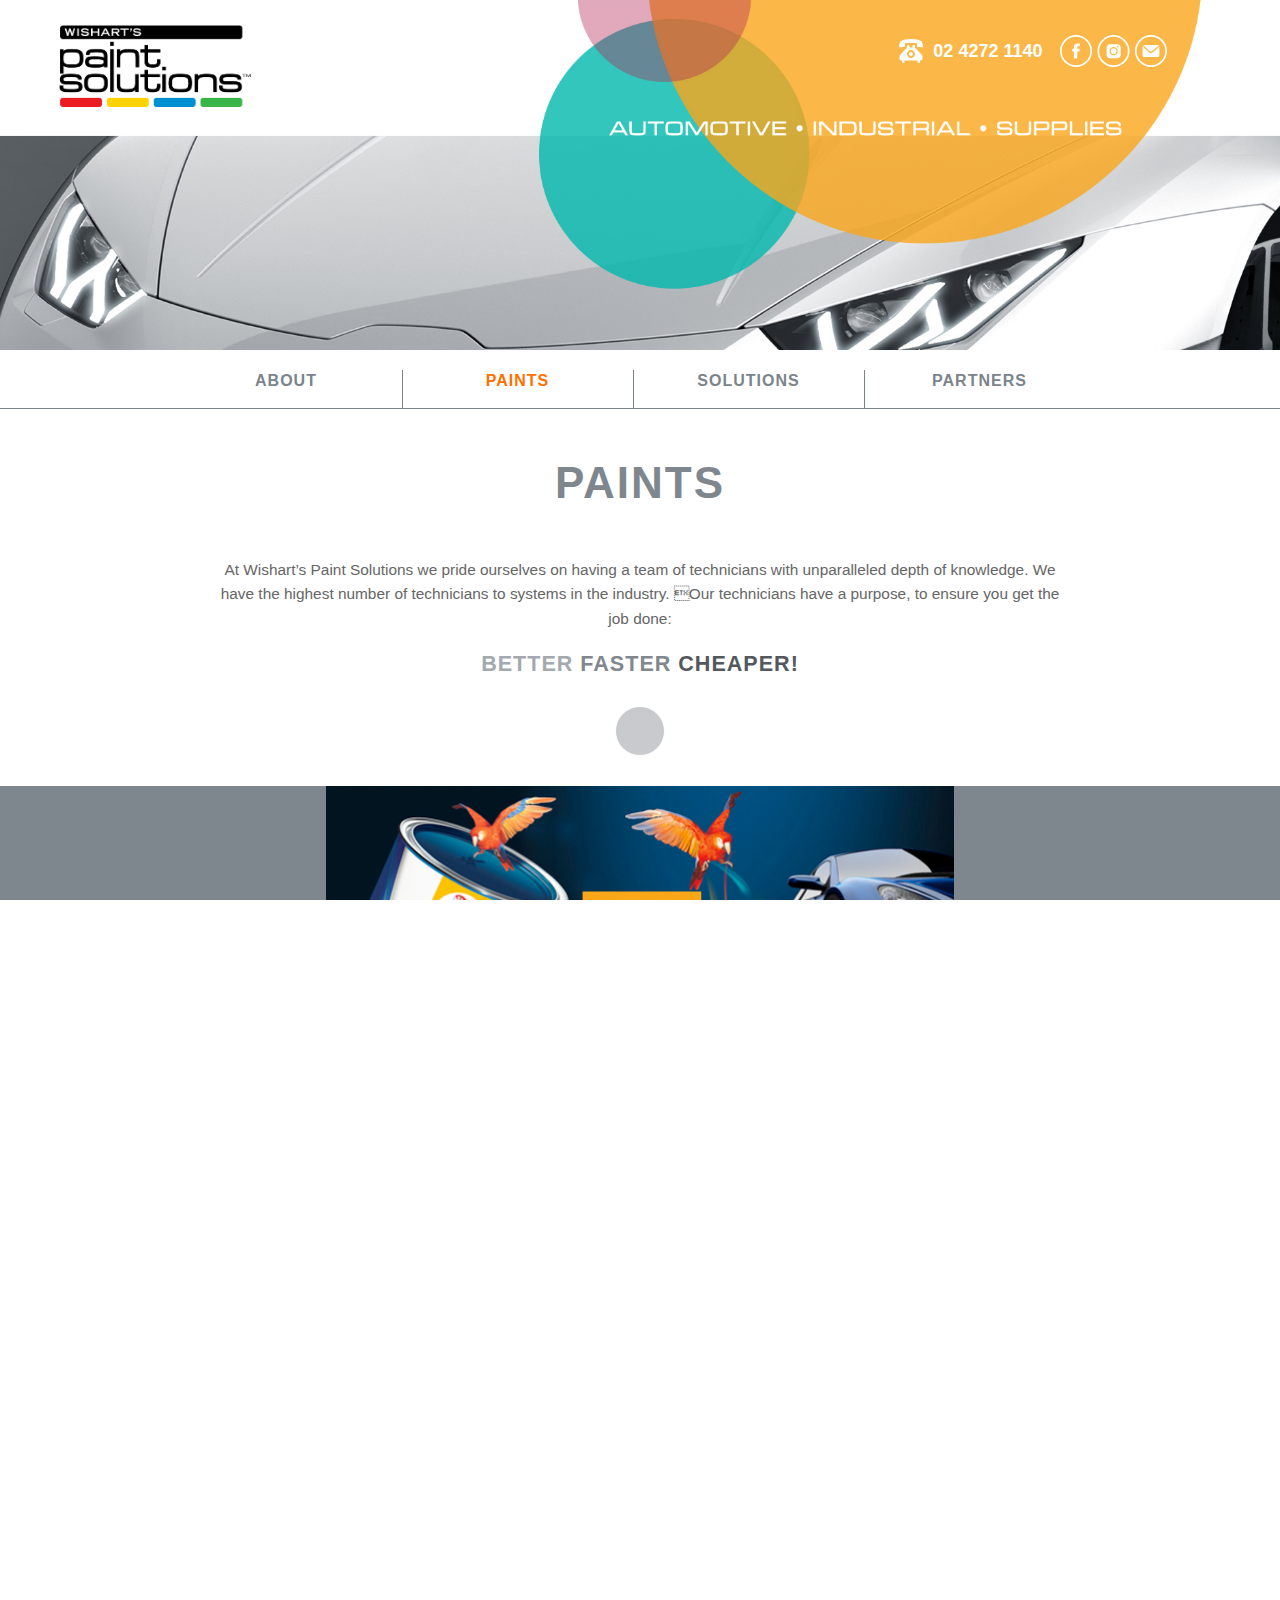
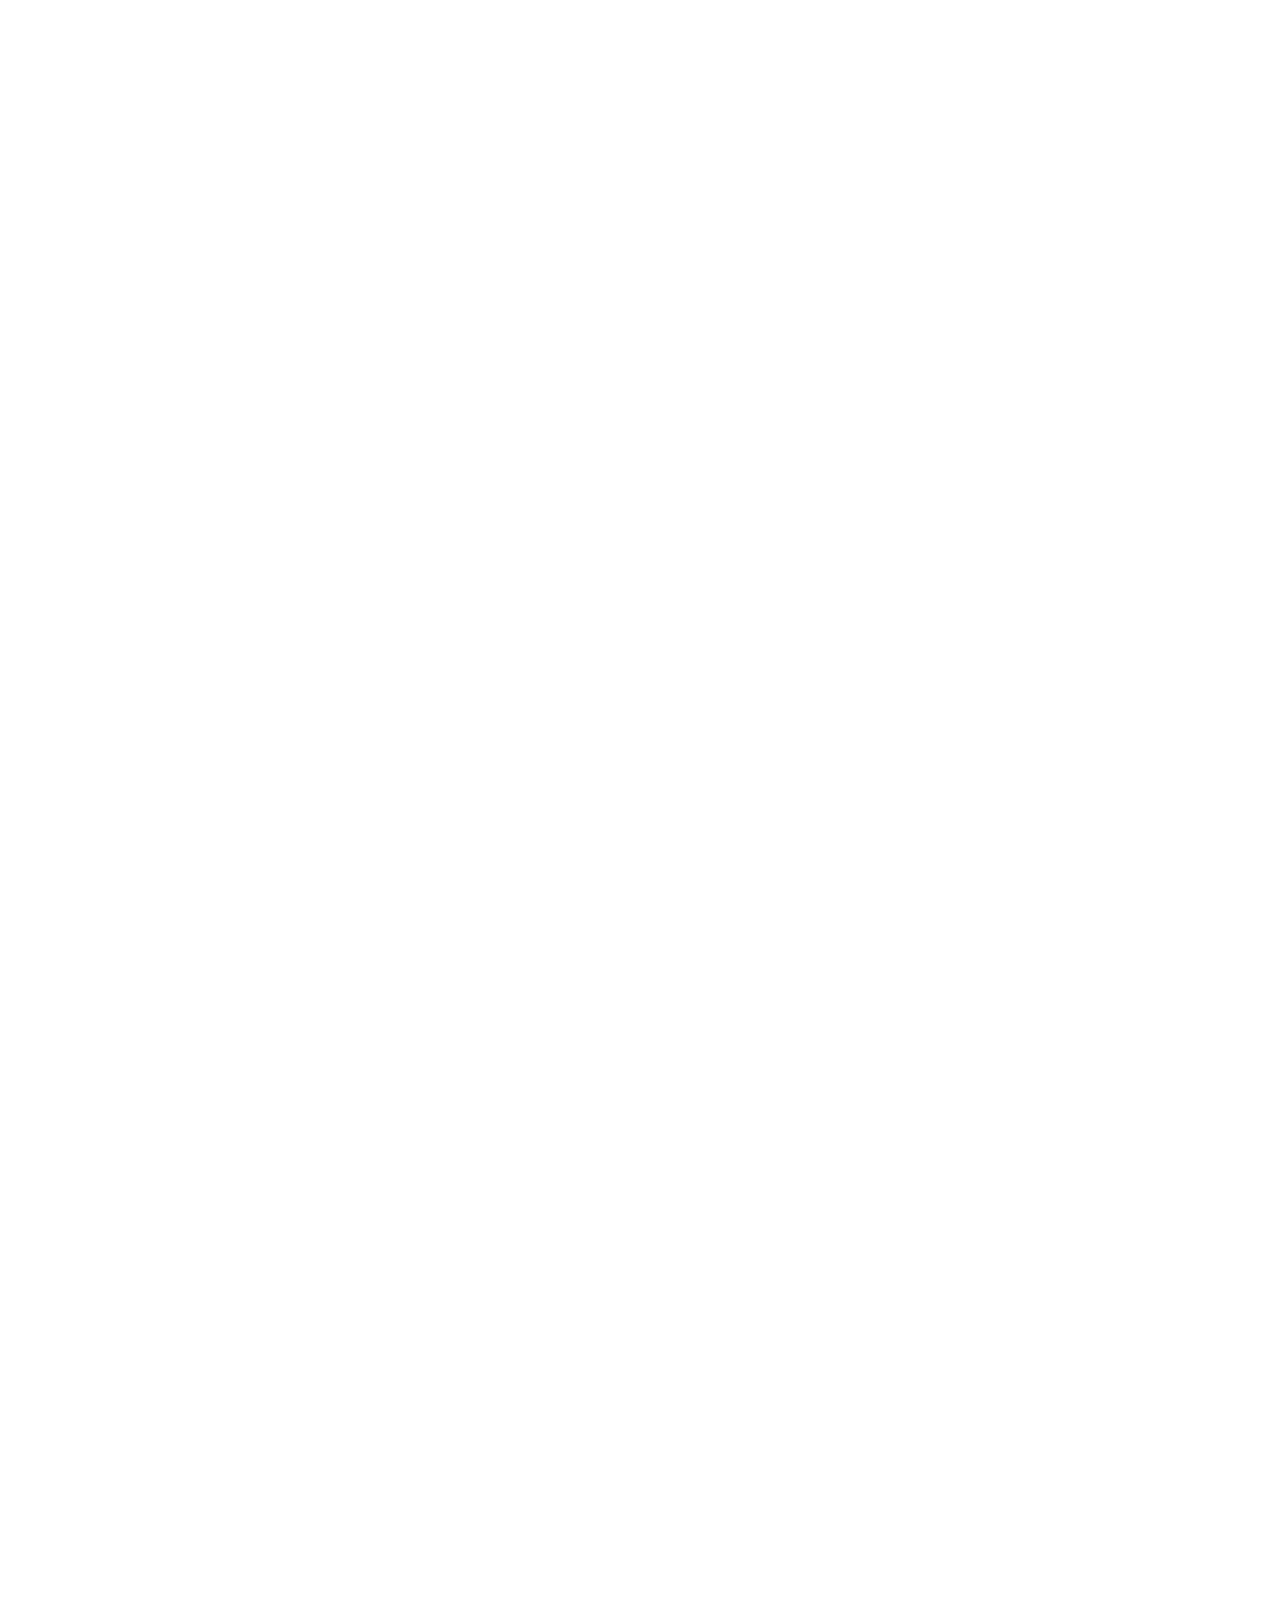
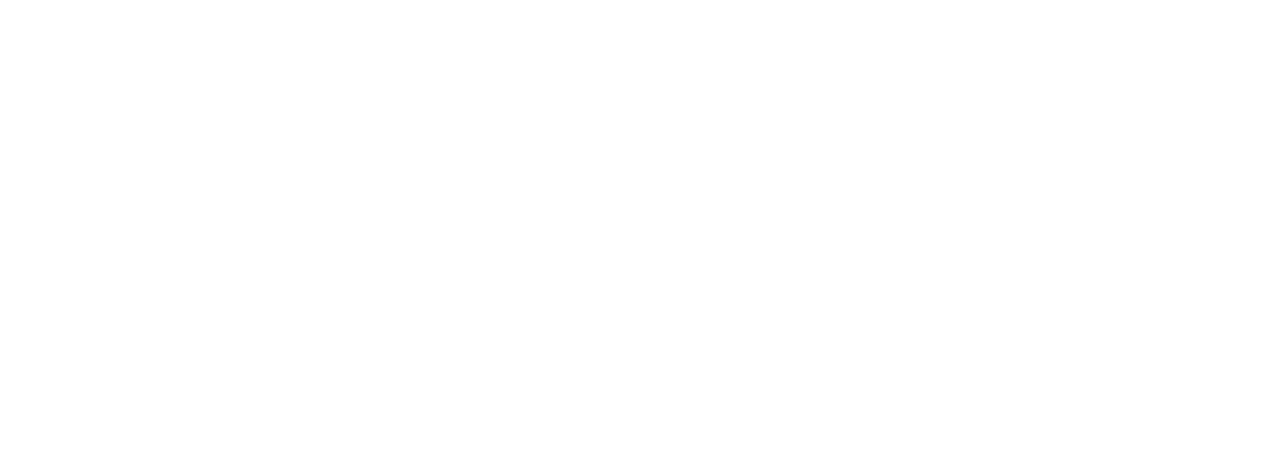
==== commit 8d3c5ac9: "Link Buttons Underline + Social Icons Ultrawide Responsiveness" ====
--- a/paints/index.html
+++ b/paints/index.html
@@ -136,29 +136,47 @@
                 <a href="./../" title="Wishart&#39;s Paint Solutions"><img src="./files/logo.png"
                                                                            alt="Wishart&#39;s Paint Solutions"></a>
             </div>
-            <div class="social-icons">
-                <div class="phone">
+            <div class="new-social">
+                <div>
+                    <span>
                     <a href="tel:+61242721140" title="Phone Number">
                         <img
-                                src="./../files/Phone%20Icon.svg" alt="phone-number"
-                                class="phone-number">
-                        <span style="color: white; font-size: 1.3em; line-height: 1em; margin: 0 7px;">02 4272 1140</span>
+                                src="./../files/Phone%20Icon.svg"
+                                alt="phone-number"
+                                class="phone-number"
+                                style="height: 24px; margin: 4px 0;">
+                        <span style="color: white; font-size: 18px; line-height: 32px; margin: 0px 14px 0 7px;">02 4272 1140</span>
                     </a>
-                </div>
-                <div class="facebook">
-                    <a href="https://www.facebook.com/wishartspaintsolutions" title="Facebook Icon" target="_blank"
-                       rel="noopener noreferrer"><img src="./../files/Facebook.svg" style="color: white";
-                                                      alt="facebook-icon" class="facebook-icon"></a>
-                </div>
-                <div class="instagram">
-                    <a href="https://www.instagram.com/wishartspaintsolutions" title="Instagram Icon" target="_blank"
-                       rel="noopener noreferrer"><img src="./../files/Instagram.svg"
-                                                      alt="instagram-icon" class="instagram-icon"></a>
-                </div>
-                <div class="email">
-                    <a href="mailto:enquires@wishartspaintsolutions.com.au" title="Email Icon"><img
-                            src="./../files/Email.svg" alt="email-icon"
-                            class="email-icon"></a>
+                    </span>
+                    <span>
+                        <a href="https://www.facebook.com/wishartspaintsolutions"
+                           title="Facebook Icon"
+                           target="_blank"
+                           rel="noopener noreferrer">
+                            <img src="./../files/Facebook.svg"
+                                 alt="facebook-icon"
+                                 class="facebook-icon">
+                        </a>
+                    </span>
+                    <span>
+                        <a href="https://www.instagram.com/wishartspaintsolutions"
+                           title="Instagram Icon"
+                           target="_blank"
+                           rel="noopener noreferrer">
+                            <img src="./../files/Instagram.svg"
+                                 alt="instagram-icon"
+                                 class="instagram-icon">
+                        </a>
+                    </span>
+                    <span>
+                        <a href="mailto:enquires@wishartspaintsolutions.com.au"
+                           title="Email Icon">
+                            <img
+                                    src="./../files/Email.svg"
+                                    alt="email-icon"
+                                    class="email-icon">
+                        </a>
+                    </span>
                 </div>
             </div>
         </div>
@@ -182,6 +200,7 @@
                     href="./../partners/">Partners</a></li>
         </ul>
     </nav>
+    <span class="nav-border"></span>
     <!-- /nav -->
 
 </div>
--- a/paints/files/style.css
+++ b/paints/files/style.css
@@ -277,6 +277,11 @@
 }
 
 /* Social Icons */
+
+.new-social {
+	float: right;
+	margin: 3% 5% 0 0;
+}
 
 .social-icons {
     float: right;
@@ -369,8 +374,6 @@
 	text-align: center;
 
 	overflow: hidden;
-
-	border-bottom: 1px solid #7B848B;
 }
 
 .nav ul {
@@ -411,6 +414,13 @@
 
 .nav ul li.current-menu-item a, .nav ul li a:hover {
 	color: #FF7000;
+}
+
+.nav-border {
+	border-bottom: 1px solid #7B848B;
+	width:100vw;
+	height:1px;
+	display:block;
 }
 
 /*------------------------------------*\
@@ -1569,7 +1579,25 @@
 }
 
 @media only screen and (max-device-width: 767px), only screen and (max-width: 371px) {
-.social-icons {
+
+	.new-social {
+		background: rgba(0, 0, 0, 0.5);
+		top:0;
+		left:0;
+		position: fixed;
+		z-index: 999;
+		width: 100%;
+		margin: 0px;
+		float: none;
+		height: 57px;
+		text-align: center;
+	}
+
+	.new-social > div {
+		margin: 13px 0px;
+	}
+
+	.social-icons {
     background: rgba(0, 0, 0, 0.5);
     top:0;
 	left:0;
@@ -1589,6 +1617,24 @@
 }
 
 @media only screen and (max-device-width: 370px), only screen and (max-width: 320px) {
+
+	.new-social {
+		background: rgba(0, 0, 0, 0.5);
+		top:0;
+		left:0;
+		position: fixed;
+		z-index: 999;
+		width: 100%;
+		margin: 0px;
+		float: none;
+		height: 57px;
+		text-align: center;
+	}
+
+	.new-social > div {
+		margin: 13px 0px;
+	}
+
 .social-icons {
     background: rgba(0, 0, 0, 0.5);
 }
